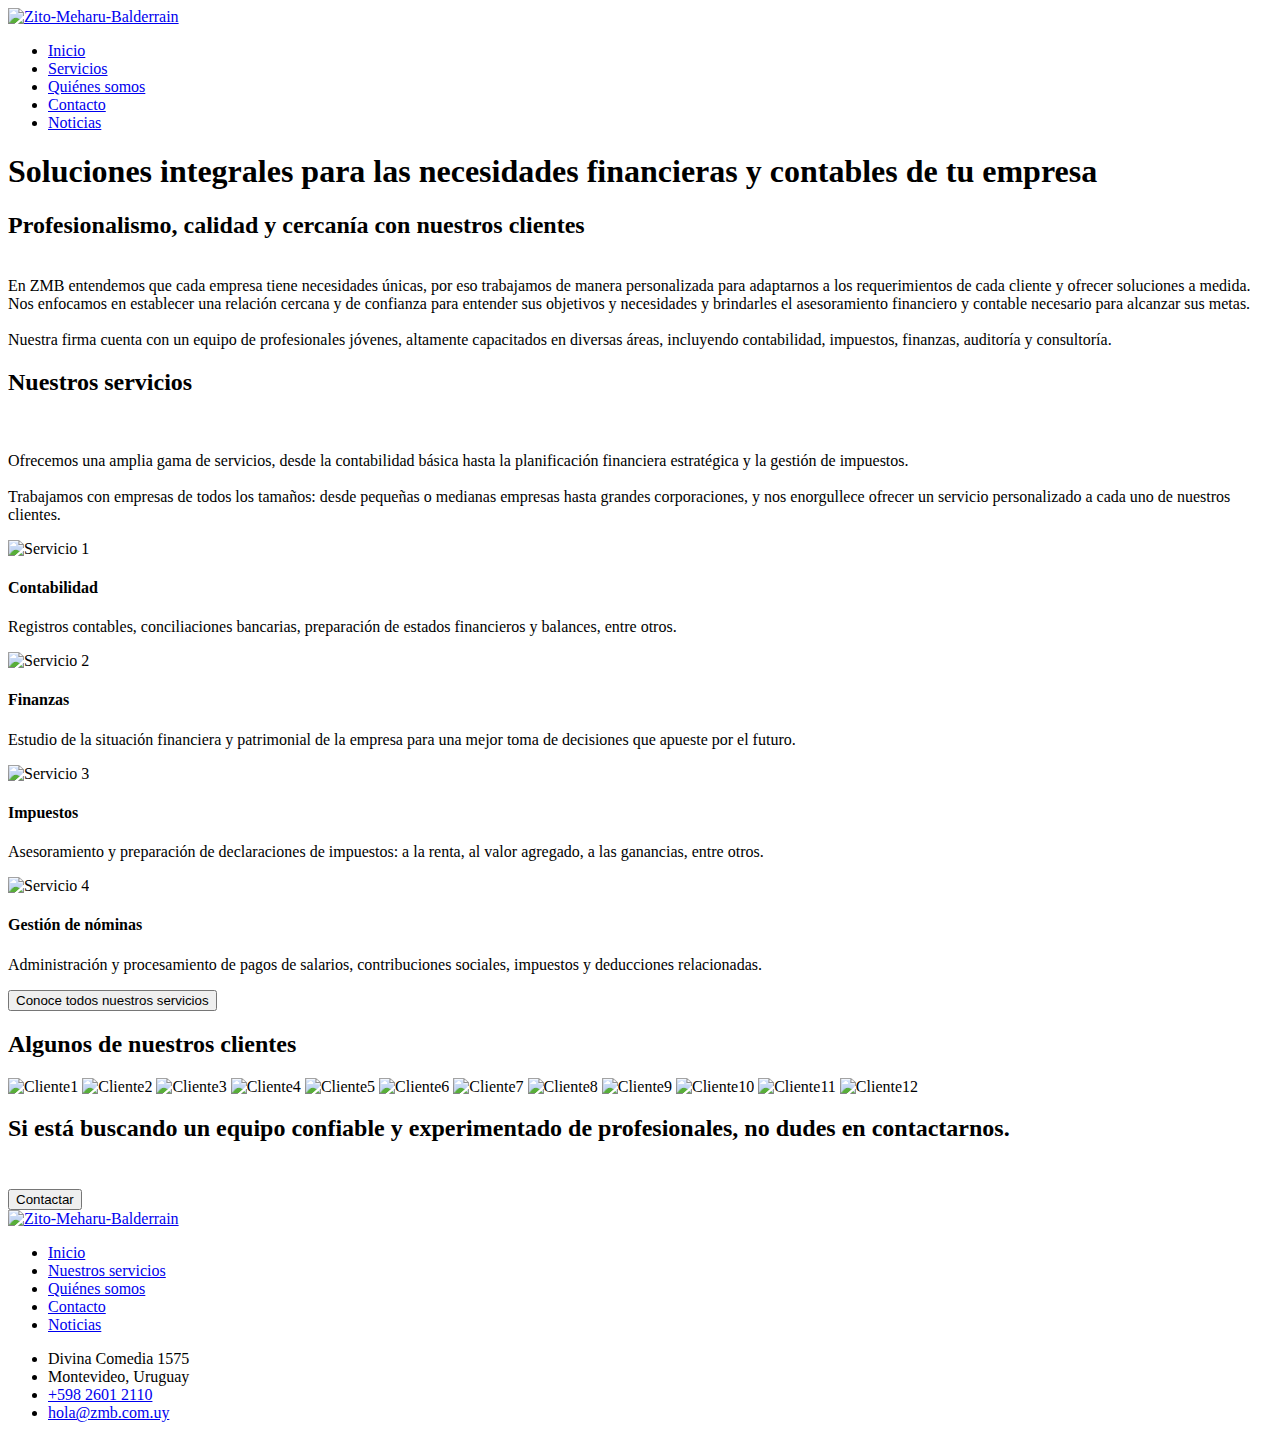
==== index.html @ c31c3aec "Primer commit" ====
<!DOCTYPE html>
<html lang="en">

<head>
    <meta charset="UTF-8">
    <meta http-equiv="X-UA-Compatible" content="IE=edge">
    <meta name="viewport" content="width=device-width, initial-scale=1.0">
    <link rel="stylesheet" href="./css/style.css">
    <title>ZMB</title>
</head>

<body>

    <header class="header-flex">
        <div class="logo">
            <a href="./index.html">
                <img src="./recursos/logos/logo negativo.png" alt="Zito-Meharu-Balderrain">
            </a>
        </div>
        <nav>
            <ul>
                <li><a href="./index.html" class="menu-destacado">Inicio</a></li>
                <li><a href="./secciones/servicios.html">Servicios</a></li>
                <li><a href="./secciones/quines-somos.html">Quiénes somos</a></li>
                <li><a href="./secciones/contacto.html">Contacto</a></li>
                <li><a href="./secciones/noticias.html">Noticias</a></li>
            </ul>
        </nav>
    </header>

    <main>
        <!-- BANNER INICIAL -->
        <section class="banner-hero">
            <h1>Soluciones integrales para las necesidades financieras y contables de tu empresa</h1>
        </section>
     
        <!-- TEXTO DESCRIPTIVO -->
        <section class="texo-descripcion">
            <h2>
                Profesionalismo, calidad y cercanía con nuestros clientes
            </h2>
            <p>
                <br>En ZMB entendemos que cada empresa tiene necesidades únicas, por eso trabajamos de manera personalizada para adaptarnos a los requerimientos de cada cliente y ofrecer soluciones a medida. Nos enfocamos en establecer una relación cercana y de confianza para entender sus objetivos y necesidades y brindarles el asesoramiento financiero y contable necesario para alcanzar sus metas.
                <br><br>Nuestra firma cuenta con un equipo de profesionales jóvenes, altamente capacitados en diversas áreas, incluyendo contabilidad, impuestos, finanzas, auditoría y consultoría.

            </p>
        </section>

        <!-- SERVICIOS -->
        <section class="subtitulo-color">
            <h2>Nuestros servicios</h2>
            <p> <br><br>Ofrecemos una amplia gama de servicios, desde la contabilidad básica hasta la planificación financiera estratégica y la gestión de impuestos. 
                <br><br>Trabajamos con empresas de todos los tamaños: desde pequeñas o medianas empresas hasta grandes corporaciones, y nos enorgullece ofrecer un servicio personalizado a cada uno de nuestros clientes.
                </p>
        </section>
        <section class="servicios-grid">
            <article class="servicio">
                <img src="./recursos/imagenes/Servicios9.png" alt="Servicio 1">
                <div>
                    <h4>Contabilidad</h4>
                    <p>Registros contables, conciliaciones bancarias, preparación de estados financieros y balances, entre otros.</p>
                </div>
            </article>
            <article class="servicio">
                <img src="./recursos/imagenes/Servicios3.png" alt="Servicio 2">
                <div>
                    <h4>Finanzas</h4>
                    <p>Estudio de la situación financiera y patrimonial de la empresa para una mejor toma de decisiones que apueste por el futuro.</p>
                </div>
            </article>
            <article class="servicio">
                <img src="./recursos/imagenes/Servicios7.png" alt="Servicio 3">
                <div>
                    <h4>Impuestos</h4>
                    <p>Asesoramiento y preparación de declaraciones de impuestos: a la renta, al valor agregado, a las ganancias, entre otros.</p>
                </div>
            </article>
            <article class="servicio">
                <img src="./recursos/imagenes/Servicios12.png" alt="Servicio 4">
                <div>
                    <h4>Gestión de nóminas</h4>
                    <p>Administración y procesamiento de pagos de salarios, contribuciones sociales, impuestos y deducciones relacionadas.</p>
                </div>
            </article>
        </section>
        <section>
            <div class="button">
                <a href="./secciones/servicios.html">
                    <button class="button-text" >Conoce todos nuestros servicios</button>
                </a>
            </div>
        </section>

        <!-- CLIENTES -->
        <section class="subtitulo">
            <h2>Algunos de nuestros clientes</h2>
        </section>
        <section class="clientes-grid">
            <img src="./recursos/logos clientes/logo-cliente-1.png" alt="Cliente1">
            <img src="./recursos/logos clientes/logo-cliente-2.png" alt="Cliente2">
            <img src="./recursos/logos clientes/logo-cliente-3.png" alt="Cliente3">
            <img src="./recursos/logos clientes/logo-cliente-4.png" alt="Cliente4">
            <img src="./recursos/logos clientes/logo-cliente-5.png" alt="Cliente5">
            <img src="./recursos/logos clientes/logo-cliente-6.png" alt="Cliente6">
            <img src="./recursos/logos clientes/logo-cliente-7.png" alt="Cliente7">
            <img src="./recursos/logos clientes/logo-cliente-8.png" alt="Cliente8">
            <img src="./recursos/logos clientes/logo-cliente-9.png" alt="Cliente9">
            <img src="./recursos/logos clientes/logo-cliente-10.png" alt="Cliente10">
            <img src="./recursos/logos clientes/logo-cliente-11.png" alt="Cliente11">
            <img src="./recursos/logos clientes/logo-cliente-12.png" alt="Cliente12">
        </section>

    <!-- CTA -->
    <section class="subtitulo-color">
        <h2>
            Si está buscando un equipo confiable y experimentado de profesionales, no dudes en contactarnos. <br><br>
        </h2>
        <div>
            <a href="./secciones/contacto.html">
                <button class="button-text" >Contactar</button>
            </a>
        </div>


    </main>


    <footer class="footer">
        <div class="logo-footer">
            <a href="./index.html">
                <img src="./recursos/logos/logo negativo.png" alt="Zito-Meharu-Balderrain">
            </a>
        </div>
        <nav>
            <ul class="footer-text">
                <li>
                    <a href="./index.html">Inicio</a>
                </li>
                <li>
                    <a href="./secciones/servicios.html">Nuestros servicios</a>
                </li>
                <li>
                    <a href="./secciones/quines-somos.html">Quiénes somos</a>
                </li>
                <li>
                    <a href="./secciones/contacto.html">Contacto</a>
                </li>
                <li>
                    <a href="./secciones/noticias.html">Noticias</a>
                </li>
            </ul>
        </nav>
        <nav>
            <ul class="footer-text">
                <li>
                    Divina Comedia 1575
                </li>
                <li>
                    Montevideo, Uruguay
                </li>
                <li>
                    <a href="tel: +598 2601 2110">+598 2601 2110</a>
                </li>
                <li>
                    <a href="mailto: hola@zmb.com.uy">hola@zmb.com.uy</a>
                </li>
            </ul>
        </nav>
    </footer>

</body>

</html>
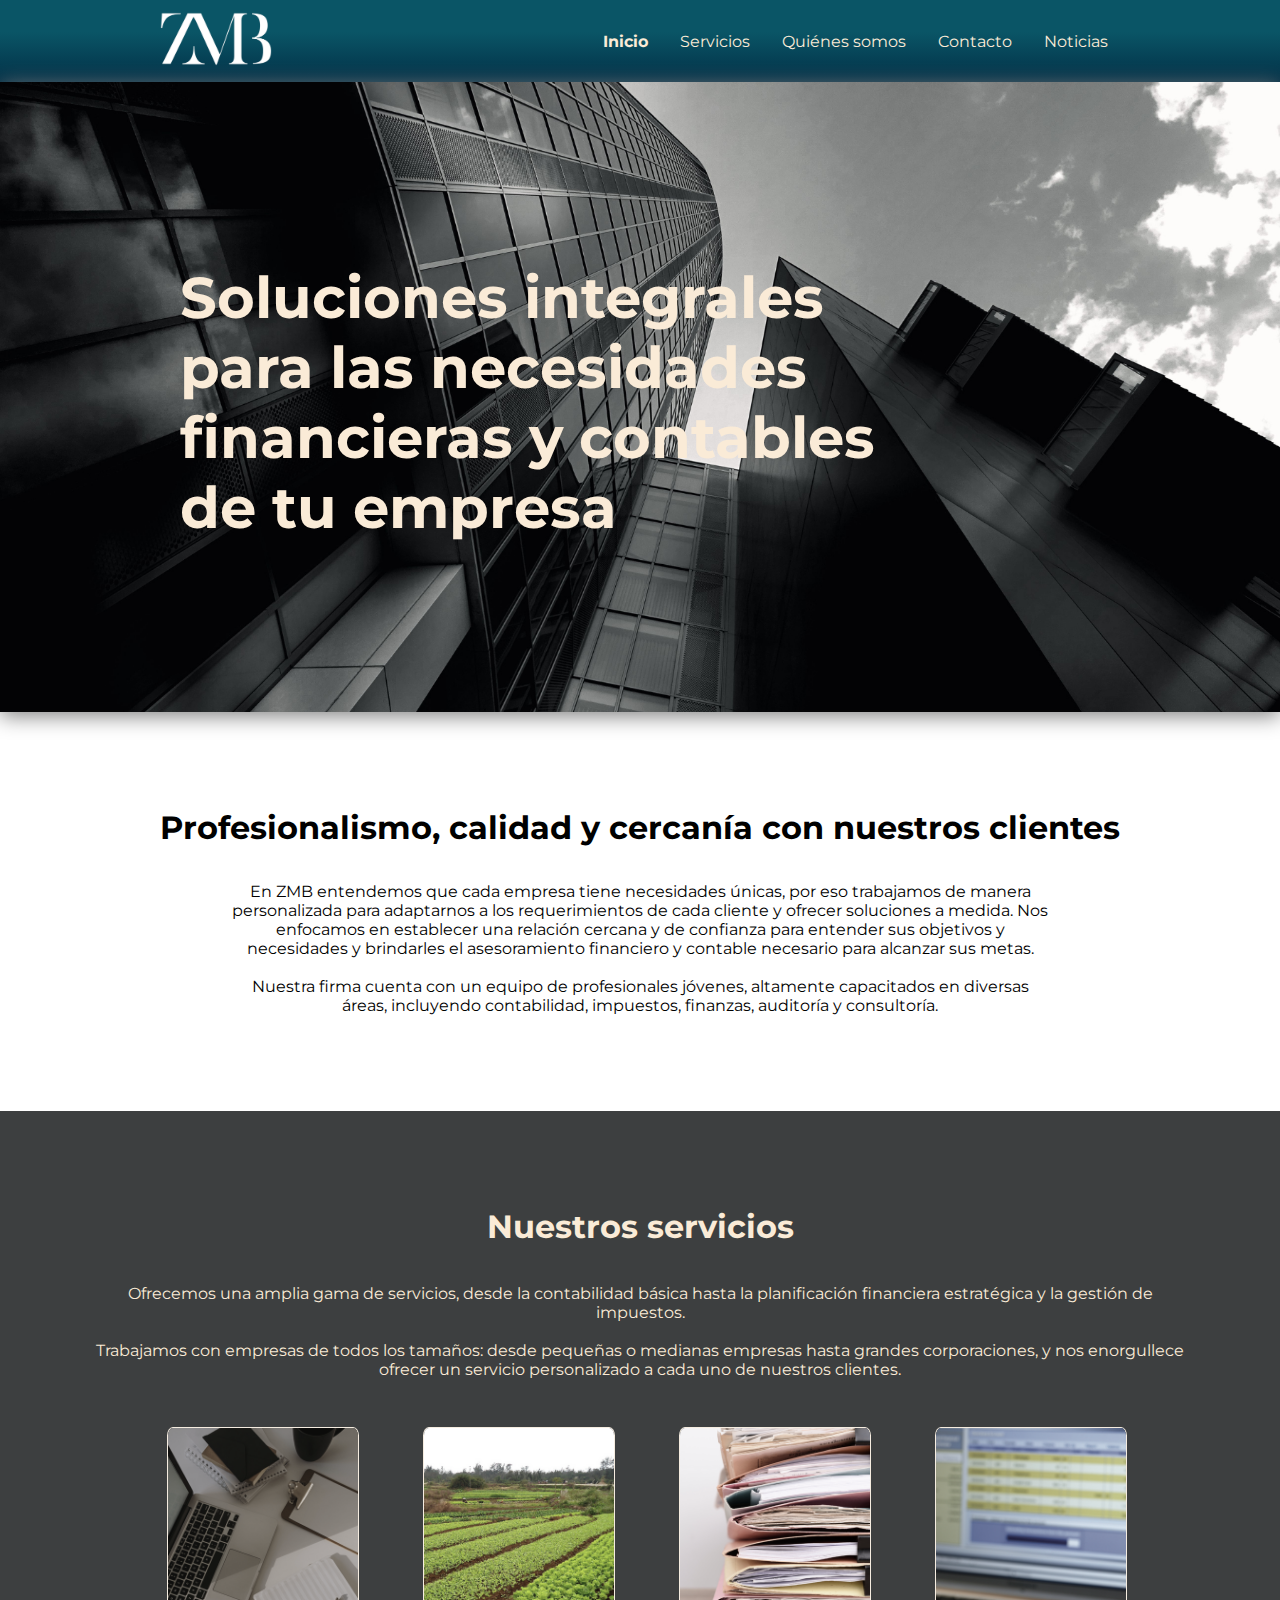
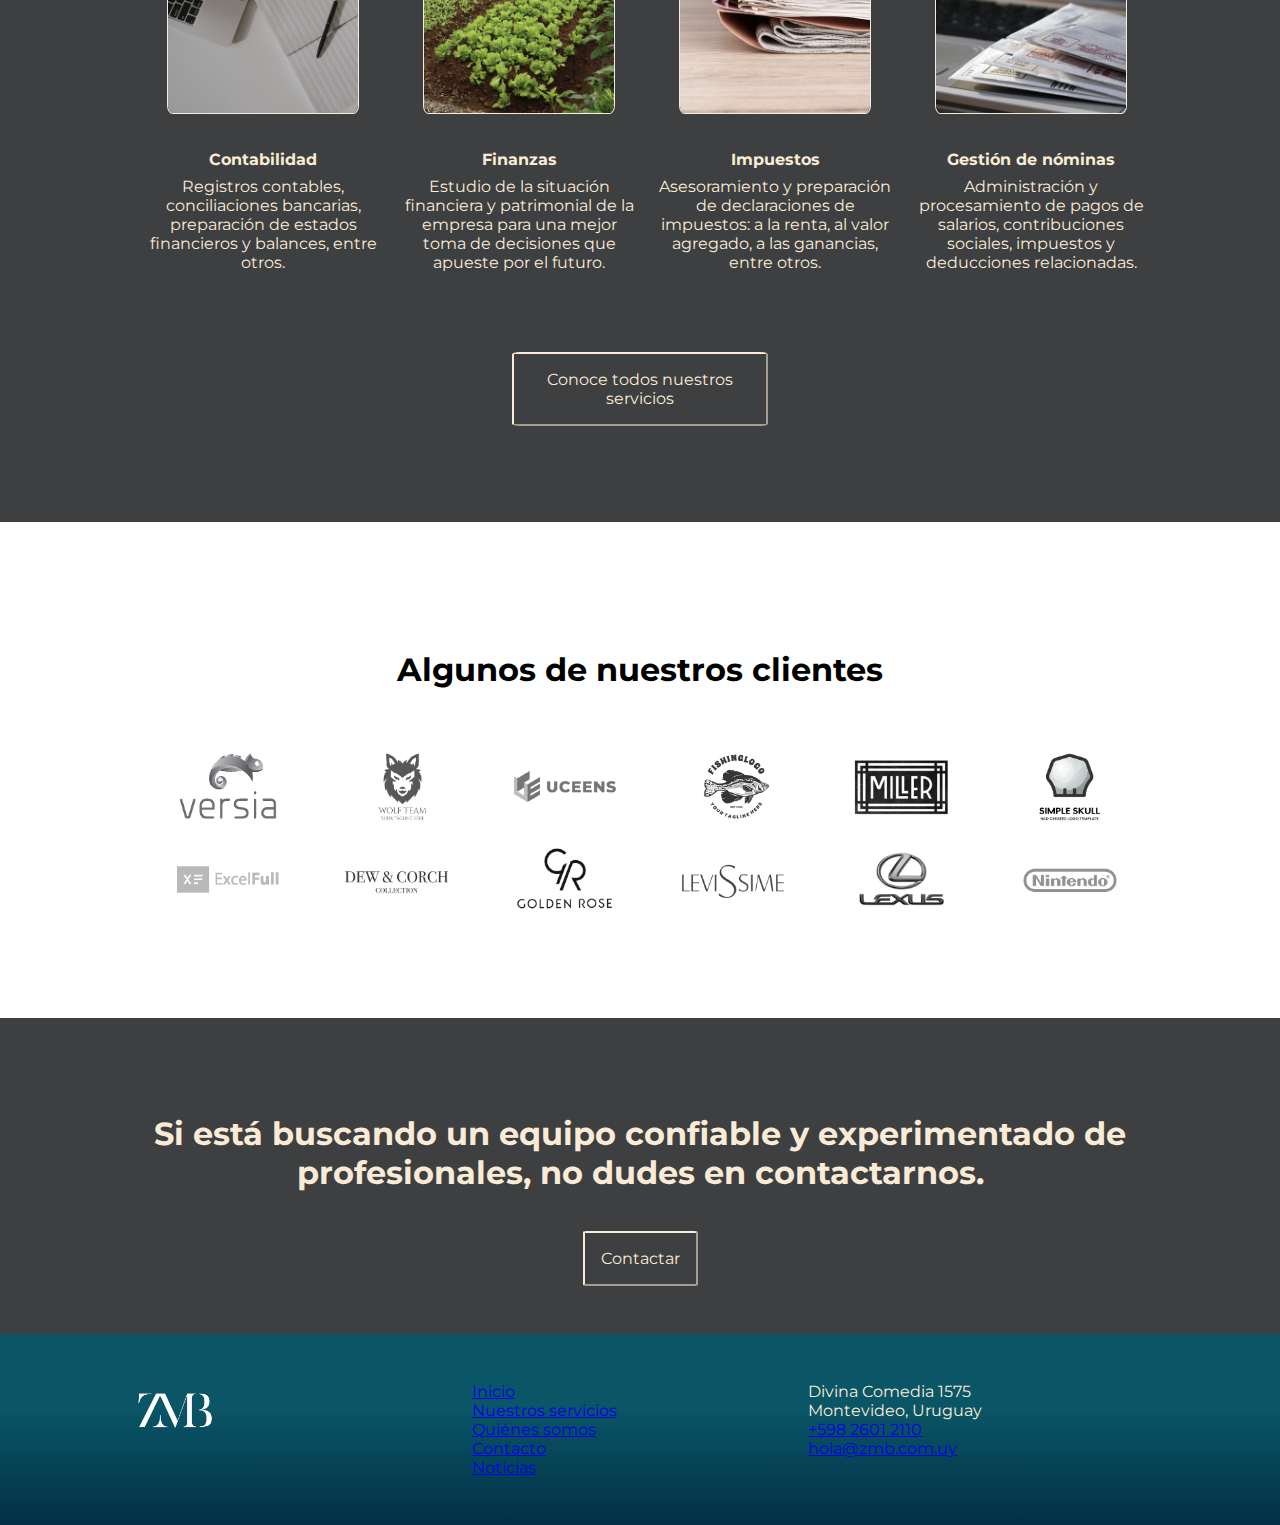
==== commit a9279f1b: "Agregué bootstrap" ====
--- a/index.html
+++ b/index.html
@@ -1,15 +1,15 @@
-<!DOCTYPE html>
+<!doctype html>
 <html lang="en">
+  <head>
+    <meta charset="utf-8">
+    <meta http-equiv="X-UA-Compatible" content="IE=edge">
+    <meta name="viewport" content="width=device-width, initial-scale=1">
+    <title>ZMB</title>
+    <link href="https://cdn.jsdelivr.net/npm/bootstrap@5.3.0-alpha1/dist/css/bootstrap.min.css" rel="stylesheet" integrity="sha384-GLhlTQ8iRABdZLl6O3oVMWSktQOp6b7In1Zl3/Jr59b6EGGoI1aFkw7cmDA6j6gD" crossorigin="anonymous">
+    <link rel="stylesheet" href="./css/style.css">
+  </head>
 
-<head>
-    <meta charset="UTF-8">
-    <meta http-equiv="X-UA-Compatible" content="IE=edge">
-    <meta name="viewport" content="width=device-width, initial-scale=1.0">
-    <link rel="stylesheet" href="./css/style.css">
-    <title>ZMB</title>
-</head>
-
-<body>
+  <body>
 
     <header class="header-flex">
         <div class="logo">
@@ -31,7 +31,7 @@
     <main>
         <!-- BANNER INICIAL -->
         <section class="banner-hero">
-            <h1>Soluciones integrales para las necesidades financieras y contables de tu empresa</h1>
+            <h1 >Soluciones integrales para las necesidades financieras y contables de tu empresa</h1>
         </section>
      
         <!-- TEXTO DESCRIPTIVO -->
@@ -83,6 +83,7 @@
                 </div>
             </article>
         </section>
+
         <section>
             <div class="button">
                 <a href="./secciones/servicios.html">
@@ -168,6 +169,6 @@
         </nav>
     </footer>
 
-</body>
-
+    <script src="https://cdn.jsdelivr.net/npm/bootstrap@5.3.0-alpha1/dist/js/bootstrap.bundle.min.js" integrity="sha384-w76AqPfDkMBDXo30jS1Sgez6pr3x5MlQ1ZAGC+nuZB+EYdgRZgiwxhTBTkF7CXvN" crossorigin="anonymous"></script>
+  </body>
 </html>--- a/css/style.css
+++ b/css/style.css
@@ -0,0 +1,429 @@
+@charset "UTF-8";
+@import url("https://fonts.googleapis.com/css2?family=Montserrat:wght@300;400;600&display=swap");
+/*font-family: 'Montserrat', sans-serif;*/
+* {
+  margin: 0;
+  padding: 0;
+  font-family: 'Montserrat', sans-serif;
+  box-sizing: border-box; }
+
+/* BANNER INICIAL*/
+.banner-hero {
+  background-image: url("../recursos/img-banners/ZMB_banner-home.png");
+  height: 30vh;
+  background-size: cover;
+  box-shadow: 0px 4px 20px gray; }
+
+.banner-hero-extend, .banner-hero, .banner-hero-servicios, .banner-hero-quienesomos, .banner-hero-contacto, .banner-hero-noticia {
+  text-align: left;
+  color: antiquewhite;
+  padding: 2rem;
+  padding-right: 20vw;
+  position: relative;
+  top: 50%; }
+
+.banner-hero-servicios {
+  background-image: url("../recursos/img-banners/ZMB_banner-servicios.png");
+  height: 30vh;
+  background-size: cover;
+  box-shadow: 0px 4px 20px gray; }
+
+.banner-hero-quienesomos {
+  background-image: url("../recursos/img-banners/ZMB_banner-quienes-somos.png");
+  height: 30vh;
+  background-size: cover;
+  box-shadow: 0px 4px 20px gray; }
+
+.banner-hero-contacto {
+  background-image: url("../recursos/img-banners/ZMB_banner-contacto.png");
+  height: 30vh;
+  background-size: cover;
+  box-shadow: 0px 4px 20px gray; }
+
+.banner-hero-noticia {
+  background-image: url("../recursos/img-banners/ZMB_banner-noticias.png");
+  height: 30vh;
+  background-size: cover;
+  box-shadow: 0px 4px 20px gray; }
+
+@media (min-width: 768px) {
+  .banner-hero-768px, .banner-hero, .banner-hero-servicios, .banner-hero-quienesomos, .banner-hero-contacto, .banner-hero-noticia {
+    height: 70vh;
+    padding: 20vh;
+    padding-right: 30%;
+    font-size: 180%; } }
+
+/* FOOTER */
+.footer {
+  display: grid;
+  grid-template-columns: repeat(3, 1fr);
+  background: linear-gradient(0deg, #023047 0%, #0a5566 61%);
+  padding: 3rem; }
+
+.footer-text {
+  color: antiquewhite;
+  font-size: 11px;
+  text-decoration: none;
+  list-style: none; }
+
+.logo-footer img {
+  width: 50px;
+  margin-bottom: 0.5rem;
+  margin-top: 0.5rem; }
+
+@media (min-width: 768px) {
+  .footer {
+    padding-left: 15vh;
+    padding-right: 15vh; }
+  .footer-text {
+    font-size: 16px; }
+  .logo-footer img {
+    width: 80px; } }
+
+/* MENÚ */
+.header-flex {
+  background: linear-gradient(0deg, #023047 0%, #0a5566 61%);
+  box-shadow: 0px 4px 20px gray;
+  display: flex;
+  flex-direction: column;
+  align-items: center; }
+
+.logo img {
+  width: 120px;
+  margin-bottom: 0.5rem;
+  margin-top: 0.5rem; }
+
+.header-flex ul {
+  display: flex;
+  list-style: none; }
+
+.header-flex li {
+  margin: 0.5rem;
+  font-size: 13px;
+  margin-bottom: 1rem; }
+
+.header-flex a {
+  color: antiquewhite;
+  text-decoration: none; }
+
+.menu-destacado {
+  font-weight: bold; }
+
+@media (min-width: 768px) {
+  .header-flex {
+    flex-direction: row;
+    justify-content: space-around; }
+  .header-flex li {
+    margin: 1rem;
+    font-size: 16px; } }
+
+/* DESCRIPCIÓN */
+.texo-descripcion {
+  text-align: center;
+  padding: 2rem;
+  padding-top: 3rem;
+  padding-bottom: 2rem; }
+
+.texo-descripcion p {
+  margin-top: 1rem;
+  font-size: 13px; }
+
+/* SERVICIOS */
+.servicio {
+  width: 50vw;
+  text-align: center; }
+
+.servicio img {
+  width: 40vw;
+  margin-bottom: 0.5rem;
+  filter: grayscale(40%);
+  border-radius: 3%;
+  border-color: antiquewhite;
+  border-width: 1px;
+  border-style: solid; }
+
+.servicio p {
+  font-size: 13px;
+  margin-bottom: 2rem;
+  margin: 0.5rem; }
+
+.subtitulo-color {
+  background-color: #3d3f40;
+  color: antiquewhite;
+  text-align: center;
+  padding: 3rem; }
+
+/* GRILLA DE SERVICIOS - HOME */
+.servicios-grid {
+  display: grid;
+  grid-template-columns: repeat(2, 1fr);
+  background-color: #3d3f40;
+  color: antiquewhite;
+  padding-bottom: 1rem;
+  vertical-align: center; }
+
+.button {
+  background-color: #3d3f40;
+  padding-bottom: 6rem;
+  padding-top: 2rem; }
+
+.button-text {
+  font-size: 1rem;
+  text-decoration: none;
+  padding: 1rem;
+  color: antiquewhite;
+  border-color: antiquewhite;
+  margin-left: 20%;
+  margin-right: 20%;
+  background-color: transparent;
+  border-radius: 3%; }
+
+.button-servicio {
+  margin: 0.5rem;
+  margin-bottom: 3rem;
+  text-transform: uppercase;
+  padding: 0.5rem; }
+
+/* CLIENTES */
+.subtitulo {
+  text-align: center;
+  padding-top: 5rem;
+  padding-bottom: 2rem;
+  padding-left: 3rem;
+  padding-right: 3rem; }
+
+.clientes-grid {
+  display: grid;
+  grid-template-columns: repeat(3, 1fr);
+  padding-bottom: 4rem;
+  padding: 1rem;
+  vertical-align: center;
+  margin-bottom: 4rem; }
+
+.clientes-grid img {
+  width: 15vw;
+  margin-bottom: 0.5rem;
+  align-content: center;
+  margin-left: 25%;
+  margin-right: 25%; }
+
+@media (min-width: 768px) {
+  h2 {
+    font-size: xx-large; }
+  .texo-descripcion {
+    padding-top: 8rem;
+    padding-bottom: 6rem;
+    padding: 6rem; }
+  .texo-descripcion p {
+    margin-top: 1rem;
+    padding-left: 15vh;
+    padding-right: 15vh;
+    font-size: 16px; }
+  .servicio {
+    width: 20vw; }
+  .servicio img {
+    width: 15vw;
+    margin-bottom: 2rem; }
+  .servicio p {
+    font-size: 16px;
+    margin-bottom: 1rem; }
+  .servicios-grid {
+    grid-template-columns: repeat(4, 1fr);
+    padding-bottom: 2rem;
+    padding-left: 15vh;
+    padding-right: 15vh; }
+  .button-text {
+    margin-left: 40%;
+    margin-right: 40%; }
+  .subtitulo {
+    padding-top: 8rem;
+    padding-bottom: 3rem; }
+  .subtitulo-color {
+    padding-top: 6rem;
+    padding-left: 6rem;
+    padding-right: 6rem; }
+  .clientes-grid {
+    padding-left: 15vh;
+    padding-right: 15vh;
+    display: grid;
+    grid-template-columns: repeat(6, 1fr); }
+  .clientes-grid img {
+    width: 8vw;
+    margin-bottom: 1.5rem; } }
+
+/* CONTACTO */
+.contacto-flex {
+  display: flex;
+  flex-direction: column;
+  justify-content: space-around;
+  padding-left: 3vh;
+  padding-right: 3vh;
+  margin-top: 2rem;
+  margin-bottom: 2rem; }
+
+.contacto {
+  list-style: none;
+  text-decoration: none;
+  font-weight: normal;
+  font-size: medium; }
+
+/* MAPA */
+.contacto-mapa {
+  width: 98%;
+  align-items: center; }
+
+/* FORMULARIO */
+.formulario {
+  padding-left: 5vh;
+  padding-right: 5vh;
+  vertical-align: center;
+  padding-bottom: 3rem;
+  padding-top: 3rem;
+  background-color: #3d3f40;
+  color: antiquewhite;
+  text-decoration: none; }
+
+.formulario input {
+  font-size: medium;
+  width: 80%;
+  padding: 3px 10px;
+  border: 1px solid #f6f6f6;
+  border-radius: 3px;
+  background-color: #f6f6f6;
+  margin: 5px 0;
+  display: inline-block; }
+
+#botonform {
+  width: 30%; }
+
+.formulario h2 {
+  text-align: left; }
+
+.legal {
+  font-size: 12px; }
+
+@media (min-width: 768px) {
+  .contacto-flex {
+    display: flex;
+    flex-direction: row;
+    justify-content: space-around;
+    padding-left: 20vh;
+    padding-right: 20vh;
+    margin-bottom: 4rem; }
+  .formulario {
+    padding-left: 40vh;
+    padding-right: 20vh;
+    vertical-align: center;
+    padding-bottom: 4rem;
+    padding-top: 4rem; }
+  .contacto-mapa {
+    width: 130%; }
+  .formulario input {
+    font-size: medium;
+    width: 50%;
+    padding: 3px 10px;
+    border: 1px solid #f6f6f6;
+    border-radius: 3px;
+    background-color: #f6f6f6;
+    margin: 8px 0;
+    display: inline-block; } }
+
+/* EQUIPO */
+.equipo-flex {
+  display: flex;
+  flex-direction: row;
+  margin: 1rem; }
+
+.equipo img {
+  width: 200px;
+  margin: 1rem; }
+
+.equipo-flex ul {
+  display: flex;
+  flex-direction: column;
+  list-style: none;
+  margin-top: 1rem; }
+
+.equipo-flex li {
+  margin: 0.5rem; }
+
+.img-logo-linkedin {
+  width: 50px; }
+
+/* GRILLA DE EQUIPO */
+.equipo-grid {
+  display: grid;
+  grid-template-columns: repeat(2, 1fr);
+  padding-bottom: 1rem;
+  vertical-align: center; }
+
+@media (max-width: 850px) {
+  .equipo-flex {
+    display: flex;
+    flex-direction: column;
+    align-items: center;
+    text-align: center;
+    padding-left: 3vh;
+    padding-right: 3vh; } }
+
+@media (min-width: 851px) {
+  .equipo-flex {
+    padding-left: 20vh;
+    padding-right: 20vh; } }
+
+.noticia-flex {
+  display: flex;
+  flex-direction: column;
+  margin: 1rem;
+  padding-left: 5vh;
+  padding-right: 5vh;
+  align-items: center; }
+  .noticia-flex li {
+    list-style: none; }
+  .noticia-flex h3 {
+    margin-bottom: 1rem; }
+  .noticia-flex img {
+    width: 200px;
+    margin: 0.5rem; }
+
+.noticias-sub {
+  padding: 2rem;
+  text-align: center; }
+
+.noticia {
+  padding-left: 4rem;
+  padding-right: 4rem; }
+
+@media (min-width: 768px) {
+  .banner-hero-noticia {
+    height: 70vh;
+    padding: 20vh;
+    padding-right: 40%;
+    font-size: 180%; }
+  .noticias-sub {
+    margin-top: 3rem;
+    margin-bottom: 2rem;
+    margin-left: 5rem;
+    margin-right: 5rem; }
+  .noticia-flex {
+    display: flex;
+    flex-direction: row;
+    margin: 2rem;
+    padding-left: 5vh;
+    padding-right: 20vh; } }
+
+/* TRANSFORMACIONES */
+.logo img:hover {
+  transform: scale(1.1, 1.1); }
+
+.header-flex a:hover {
+  font-weight: bold; }
+
+.button-text:hover {
+  transform: scale(1.1, 1.1); }
+
+.button-servicio:hover {
+  transform: scale(1.1, 1.1); }
+
+.img-logo-linkedin:hover {
+  transform: scale(1.3, 1.3); }
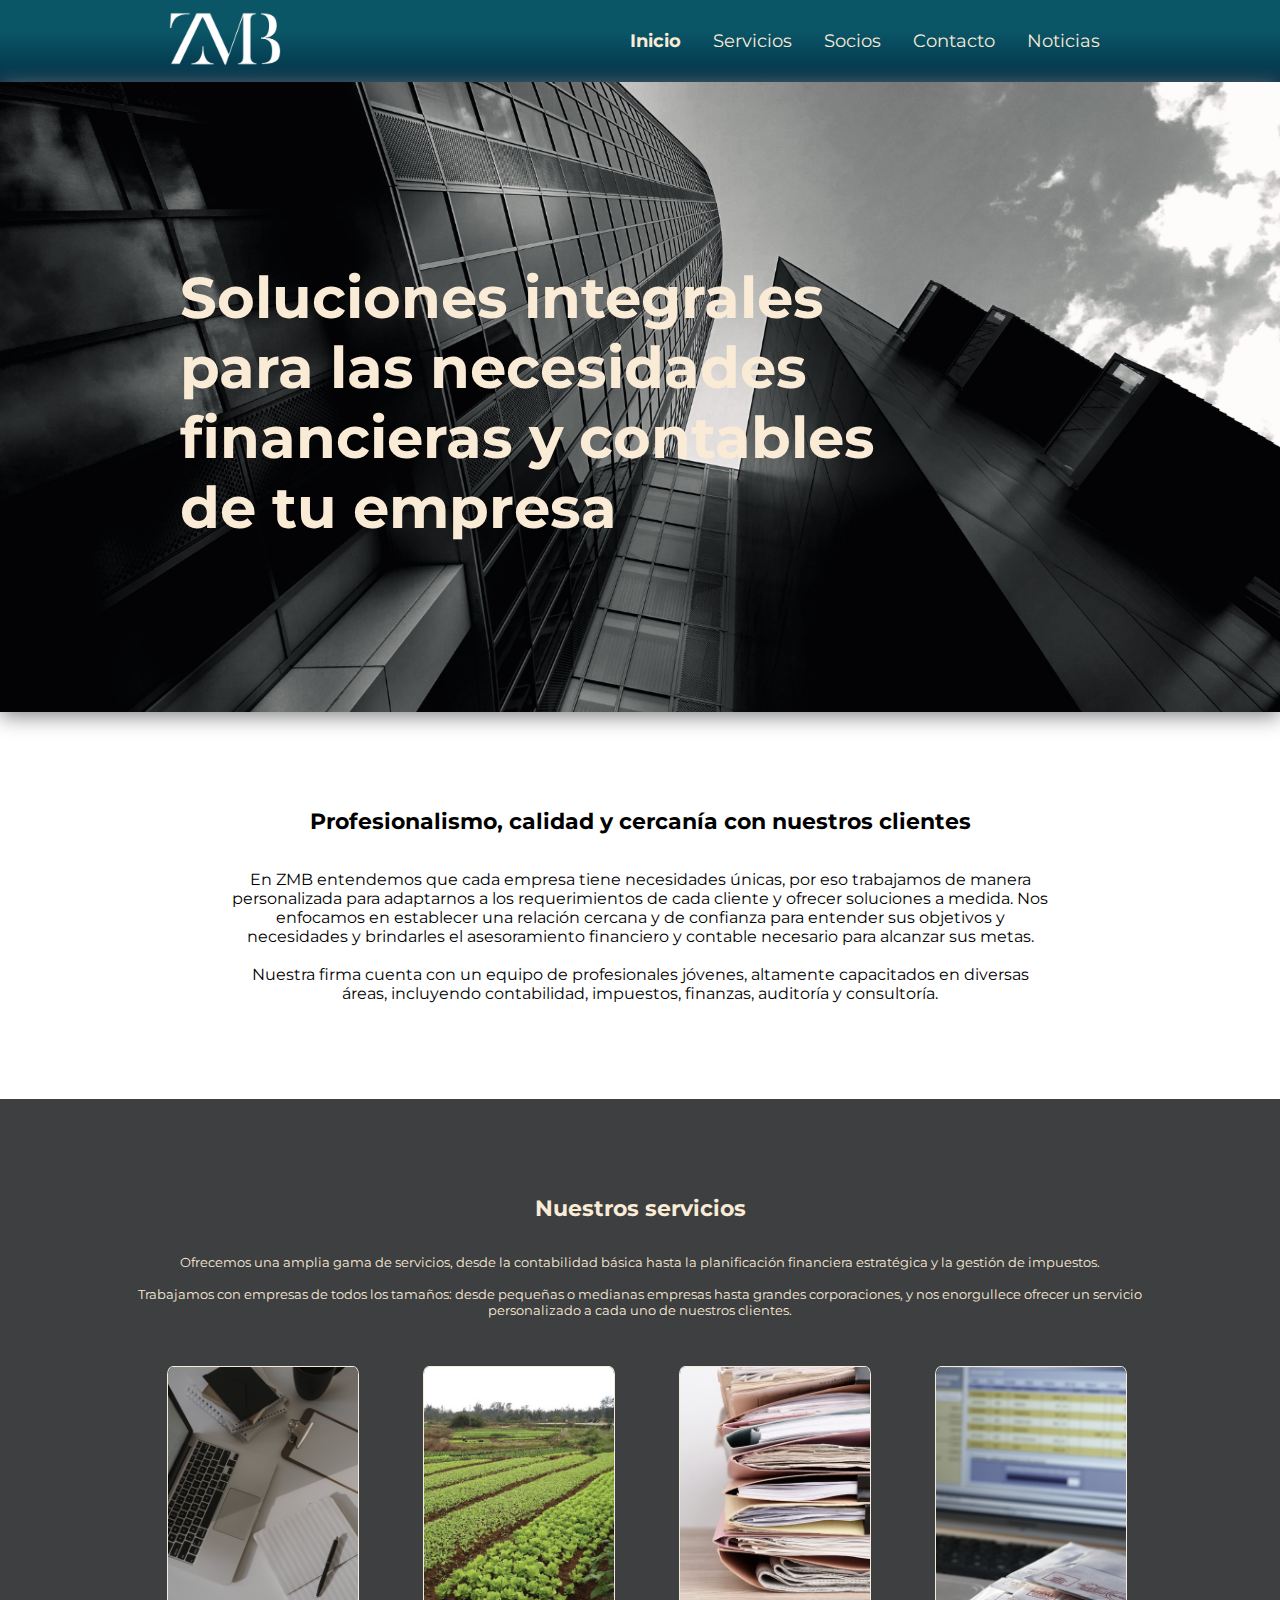
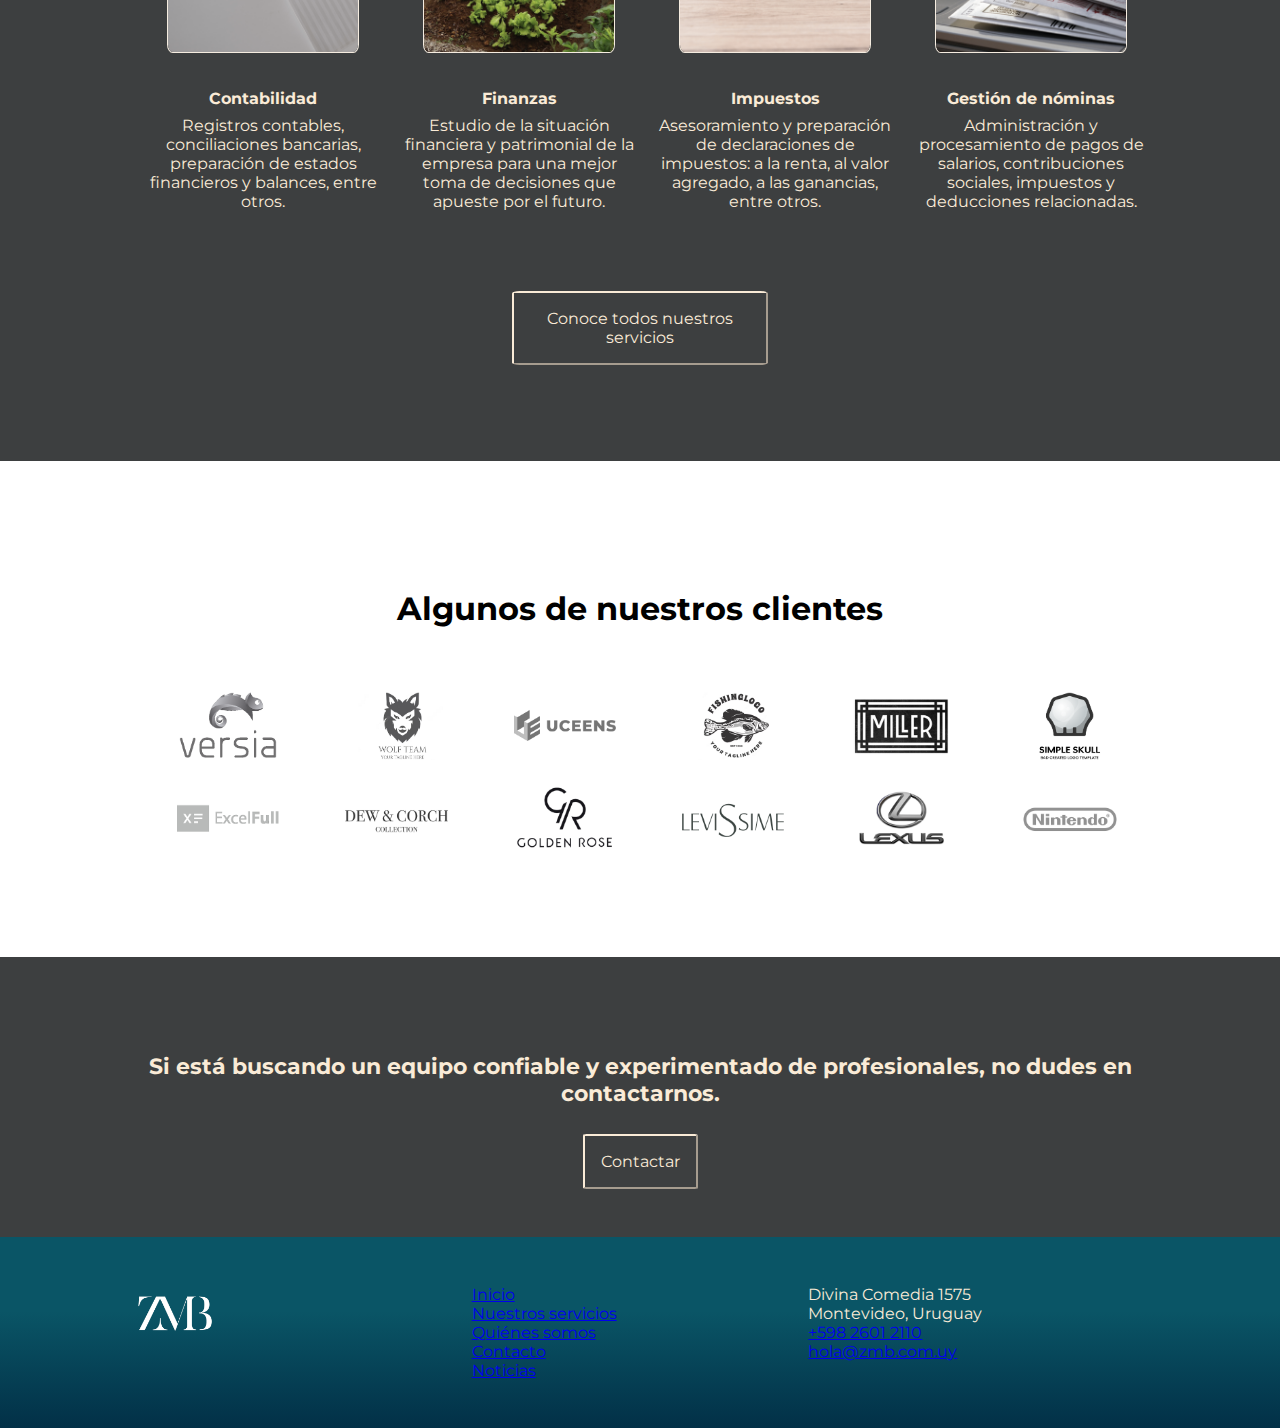
==== commit 6a286744: "Últimos ajustes realizados" ====
--- a/index.html
+++ b/index.html
@@ -21,7 +21,7 @@
             <ul>
                 <li><a href="./index.html" class="menu-destacado">Inicio</a></li>
                 <li><a href="./secciones/servicios.html">Servicios</a></li>
-                <li><a href="./secciones/quines-somos.html">Quiénes somos</a></li>
+                <li><a href="./secciones/quines-somos.html">Socios</a></li>
                 <li><a href="./secciones/contacto.html">Contacto</a></li>
                 <li><a href="./secciones/noticias.html">Noticias</a></li>
             </ul>
--- a/css/style.css
+++ b/css/style.css
@@ -10,7 +10,7 @@
 /* BANNER INICIAL*/
 .banner-hero {
   background-image: url("../recursos/img-banners/ZMB_banner-home.png");
-  height: 30vh;
+  height: 40vh;
   background-size: cover;
   box-shadow: 0px 4px 20px gray; }
 
@@ -18,31 +18,31 @@
   text-align: left;
   color: antiquewhite;
   padding: 2rem;
-  padding-right: 20vw;
+  padding-right: 15vw;
   position: relative;
   top: 50%; }
 
 .banner-hero-servicios {
   background-image: url("../recursos/img-banners/ZMB_banner-servicios.png");
-  height: 30vh;
+  height: 40vh;
   background-size: cover;
   box-shadow: 0px 4px 20px gray; }
 
 .banner-hero-quienesomos {
   background-image: url("../recursos/img-banners/ZMB_banner-quienes-somos.png");
-  height: 30vh;
+  height: 40vh;
   background-size: cover;
   box-shadow: 0px 4px 20px gray; }
 
 .banner-hero-contacto {
   background-image: url("../recursos/img-banners/ZMB_banner-contacto.png");
-  height: 30vh;
+  height: 40vh;
   background-size: cover;
   box-shadow: 0px 4px 20px gray; }
 
 .banner-hero-noticia {
   background-image: url("../recursos/img-banners/ZMB_banner-noticias.png");
-  height: 30vh;
+  height: 40vh;
   background-size: cover;
   box-shadow: 0px 4px 20px gray; }
 
@@ -95,12 +95,13 @@
 
 .header-flex ul {
   display: flex;
-  list-style: none; }
+  list-style: none;
+  align-items: center;
+  padding-left: 0rem; }
 
 .header-flex li {
   margin: 0.5rem;
-  font-size: 13px;
-  margin-bottom: 1rem; }
+  font-size: 12px; }
 
 .header-flex a {
   color: antiquewhite;
@@ -115,7 +116,9 @@
     justify-content: space-around; }
   .header-flex li {
     margin: 1rem;
-    font-size: 16px; } }
+    font-size: 18px; }
+  .header-flex ul {
+    margin-bottom: 0rem; } }
 
 /* DESCRIPCIÓN */
 .texo-descripcion {
@@ -124,8 +127,11 @@
   padding-top: 3rem;
   padding-bottom: 2rem; }
 
+.texo-descripcion h2 {
+  font-size: 22px; }
+
 .texo-descripcion p {
-  margin-top: 1rem;
+  margin-top: 0.5rem;
   font-size: 13px; }
 
 /* SERVICIOS */
@@ -142,6 +148,9 @@
   border-width: 1px;
   border-style: solid; }
 
+.servicio h2 {
+  font-size: 22px; }
+
 .servicio p {
   font-size: 13px;
   margin-bottom: 2rem;
@@ -152,6 +161,12 @@
   color: antiquewhite;
   text-align: center;
   padding: 3rem; }
+
+.subtitulo-color h2 {
+  font-size: 22px; }
+
+.subtitulo-color p {
+  font-size: 13px; }
 
 /* GRILLA DE SERVICIOS - HOME */
 .servicios-grid {
@@ -160,7 +175,8 @@
   background-color: #3d3f40;
   color: antiquewhite;
   padding-bottom: 1rem;
-  vertical-align: center; }
+  vertical-align: center;
+  border-color: #3d3f40; }
 
 .button {
   background-color: #3d3f40;
@@ -179,10 +195,16 @@
   border-radius: 3%; }
 
 .button-servicio {
-  margin: 0.5rem;
-  margin-bottom: 3rem;
-  text-transform: uppercase;
-  padding: 0.5rem; }
+  font-size: 1rem;
+  text-decoration: none;
+  padding: 0.5rem;
+  color: antiquewhite;
+  border-color: antiquewhite;
+  margin-left: 20%;
+  margin-right: 20%;
+  margin-bottom: 2rem;
+  background-color: transparent;
+  border-radius: 3%; }
 
 /* CLIENTES */
 .subtitulo {
@@ -332,17 +354,18 @@
 .equipo-flex {
   display: flex;
   flex-direction: row;
-  margin: 1rem; }
+  margin: 0.5rem; }
 
 .equipo img {
   width: 200px;
-  margin: 1rem; }
+  margin: 0.5rem;
+  margin-top: 1.5rem; }
 
 .equipo-flex ul {
   display: flex;
   flex-direction: column;
   list-style: none;
-  margin-top: 1rem; }
+  margin-top: 0.5rem; }
 
 .equipo-flex li {
   margin: 0.5rem; }
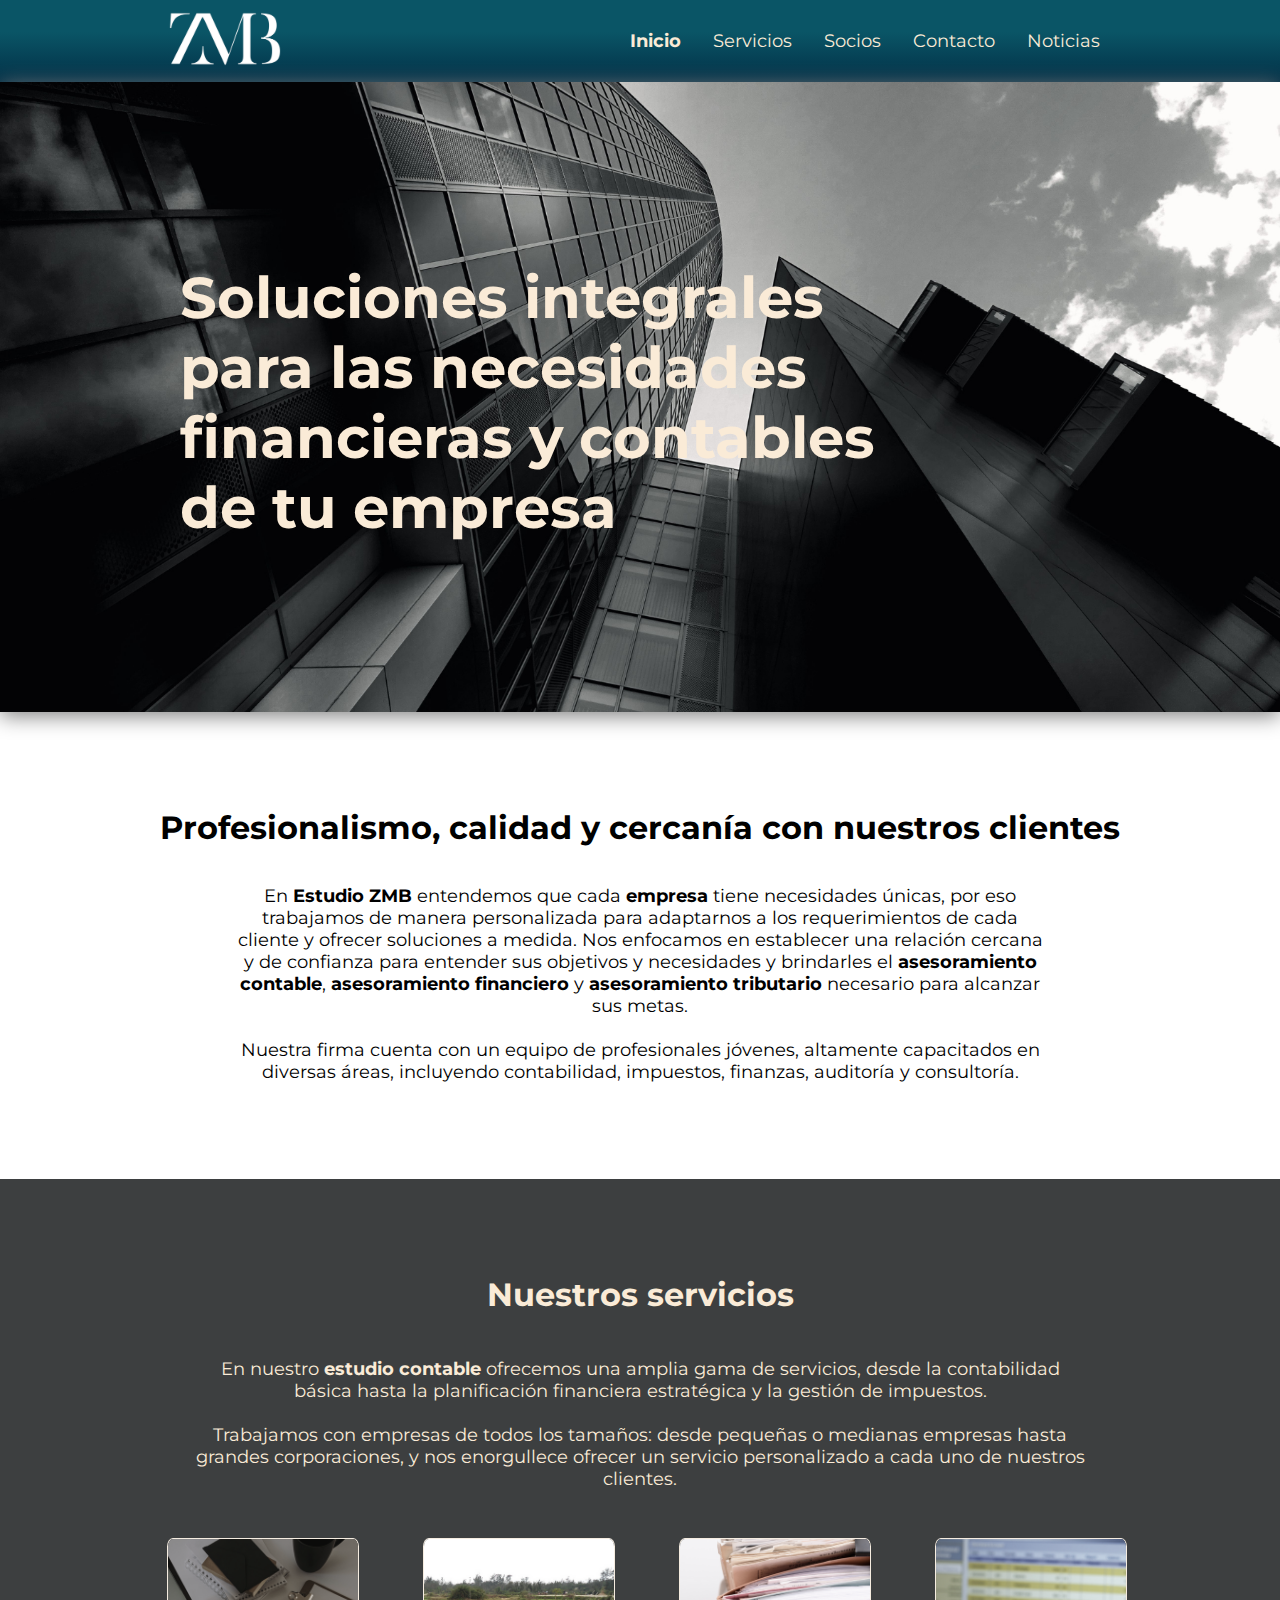
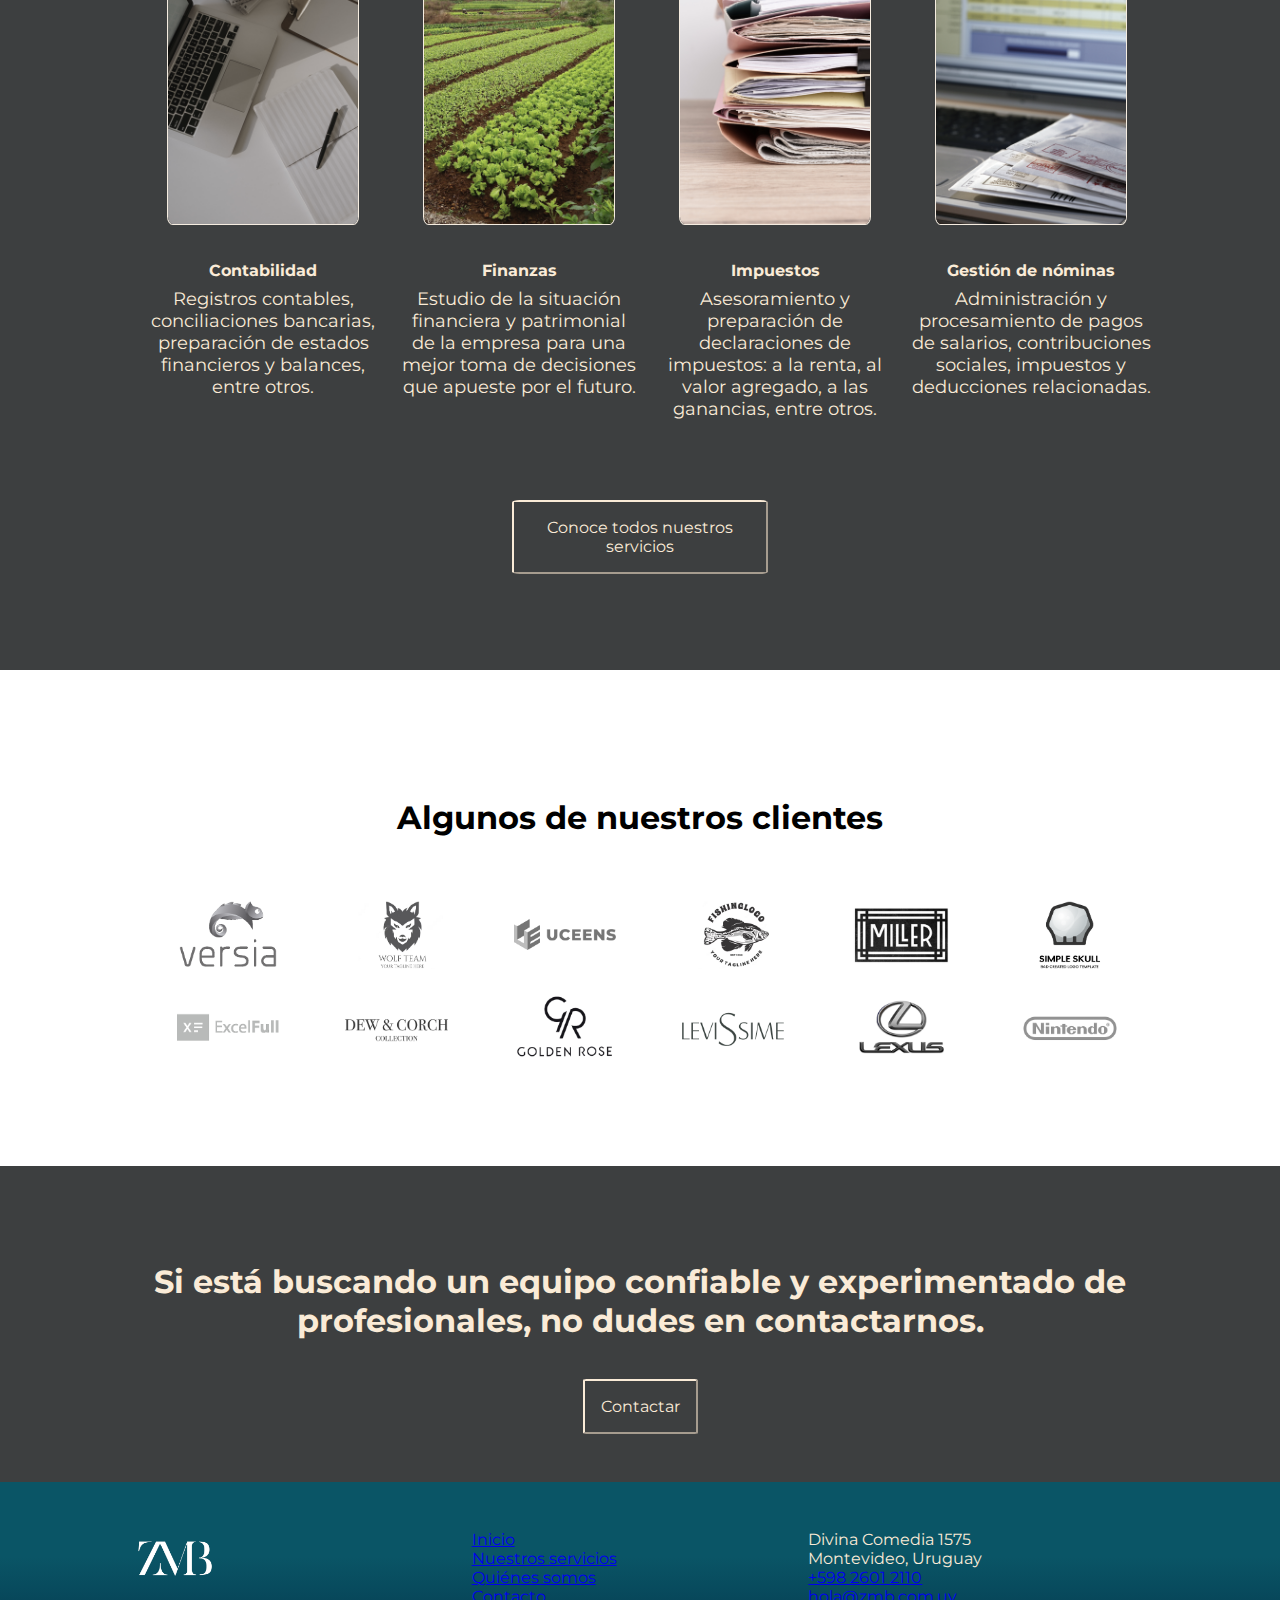
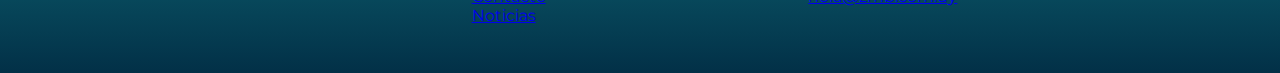
==== commit 7ea1c907: "Agregué archivo SEO y realicé ajustes para optimizar SEO" ====
--- a/index.html
+++ b/index.html
@@ -1,9 +1,11 @@
 <!doctype html>
-<html lang="en">
+<html lang="es">
   <head>
     <meta charset="utf-8">
     <meta http-equiv="X-UA-Compatible" content="IE=edge">
     <meta name="viewport" content="width=device-width, initial-scale=1">
+    <meta name="keywords" content="Estudio ZMB, estudio contable, asesoramiento contable, asesoramiento financiero, asesoramiento tributario, empresa">
+    <meta name="description" content="Estudio contable ZMB. Soluciones integrales para las necesidades financieras, contables y tributarias de tu empresa.">
     <title>ZMB</title>
     <link href="https://cdn.jsdelivr.net/npm/bootstrap@5.3.0-alpha1/dist/css/bootstrap.min.css" rel="stylesheet" integrity="sha384-GLhlTQ8iRABdZLl6O3oVMWSktQOp6b7In1Zl3/Jr59b6EGGoI1aFkw7cmDA6j6gD" crossorigin="anonymous">
     <link rel="stylesheet" href="./css/style.css">
@@ -40,7 +42,7 @@
                 Profesionalismo, calidad y cercanía con nuestros clientes
             </h2>
             <p>
-                <br>En ZMB entendemos que cada empresa tiene necesidades únicas, por eso trabajamos de manera personalizada para adaptarnos a los requerimientos de cada cliente y ofrecer soluciones a medida. Nos enfocamos en establecer una relación cercana y de confianza para entender sus objetivos y necesidades y brindarles el asesoramiento financiero y contable necesario para alcanzar sus metas.
+                <br>En <strong>Estudio ZMB</strong> entendemos que cada <strong>empresa</strong> tiene necesidades únicas, por eso trabajamos de manera personalizada para adaptarnos a los requerimientos de cada cliente y ofrecer soluciones a medida. Nos enfocamos en establecer una relación cercana y de confianza para entender sus objetivos y necesidades y brindarles el <strong>asesoramiento contable</strong>, <strong>asesoramiento financiero</strong> y <strong>asesoramiento tributario</strong> necesario para alcanzar sus metas.
                 <br><br>Nuestra firma cuenta con un equipo de profesionales jóvenes, altamente capacitados en diversas áreas, incluyendo contabilidad, impuestos, finanzas, auditoría y consultoría.
 
             </p>
@@ -49,34 +51,34 @@
         <!-- SERVICIOS -->
         <section class="subtitulo-color">
             <h2>Nuestros servicios</h2>
-            <p> <br><br>Ofrecemos una amplia gama de servicios, desde la contabilidad básica hasta la planificación financiera estratégica y la gestión de impuestos. 
+            <p> <br><br>En nuestro <strong>estudio contable</strong> ofrecemos una amplia gama de servicios, desde la contabilidad básica hasta la planificación financiera estratégica y la gestión de impuestos. 
                 <br><br>Trabajamos con empresas de todos los tamaños: desde pequeñas o medianas empresas hasta grandes corporaciones, y nos enorgullece ofrecer un servicio personalizado a cada uno de nuestros clientes.
                 </p>
         </section>
         <section class="servicios-grid">
             <article class="servicio">
-                <img src="./recursos/imagenes/Servicios9.png" alt="Servicio 1">
+                <img src="./recursos/imagenes/Servicios9.png" alt="Contabilidad">
                 <div>
                     <h4>Contabilidad</h4>
                     <p>Registros contables, conciliaciones bancarias, preparación de estados financieros y balances, entre otros.</p>
                 </div>
             </article>
             <article class="servicio">
-                <img src="./recursos/imagenes/Servicios3.png" alt="Servicio 2">
+                <img src="./recursos/imagenes/Servicios3.png" alt="Finanzas">
                 <div>
                     <h4>Finanzas</h4>
                     <p>Estudio de la situación financiera y patrimonial de la empresa para una mejor toma de decisiones que apueste por el futuro.</p>
                 </div>
             </article>
             <article class="servicio">
-                <img src="./recursos/imagenes/Servicios7.png" alt="Servicio 3">
+                <img src="./recursos/imagenes/Servicios7.png" alt="Impuestos">
                 <div>
                     <h4>Impuestos</h4>
                     <p>Asesoramiento y preparación de declaraciones de impuestos: a la renta, al valor agregado, a las ganancias, entre otros.</p>
                 </div>
             </article>
             <article class="servicio">
-                <img src="./recursos/imagenes/Servicios12.png" alt="Servicio 4">
+                <img src="./recursos/imagenes/Servicios12.png" alt="Gestión de nóminas">
                 <div>
                     <h4>Gestión de nóminas</h4>
                     <p>Administración y procesamiento de pagos de salarios, contribuciones sociales, impuestos y deducciones relacionadas.</p>
--- a/css/style.css
+++ b/css/style.css
@@ -230,6 +230,10 @@
   margin-right: 25%; }
 
 @media (min-width: 768px) {
+  .texo-descripcion h2 {
+    font-size: xx-large; }
+  .subtitulo-color h2 {
+    font-size: xx-large; }
   h2 {
     font-size: xx-large; }
   .texo-descripcion {
@@ -240,14 +244,14 @@
     margin-top: 1rem;
     padding-left: 15vh;
     padding-right: 15vh;
-    font-size: 16px; }
+    font-size: large; }
   .servicio {
     width: 20vw; }
   .servicio img {
     width: 15vw;
     margin-bottom: 2rem; }
   .servicio p {
-    font-size: 16px;
+    font-size: large;
     margin-bottom: 1rem; }
   .servicios-grid {
     grid-template-columns: repeat(4, 1fr);
@@ -262,6 +266,10 @@
     padding-bottom: 3rem; }
   .subtitulo-color {
     padding-top: 6rem;
+    padding-left: 6rem;
+    padding-right: 6rem; }
+  .subtitulo-color p {
+    font-size: large;
     padding-left: 6rem;
     padding-right: 6rem; }
   .clientes-grid {
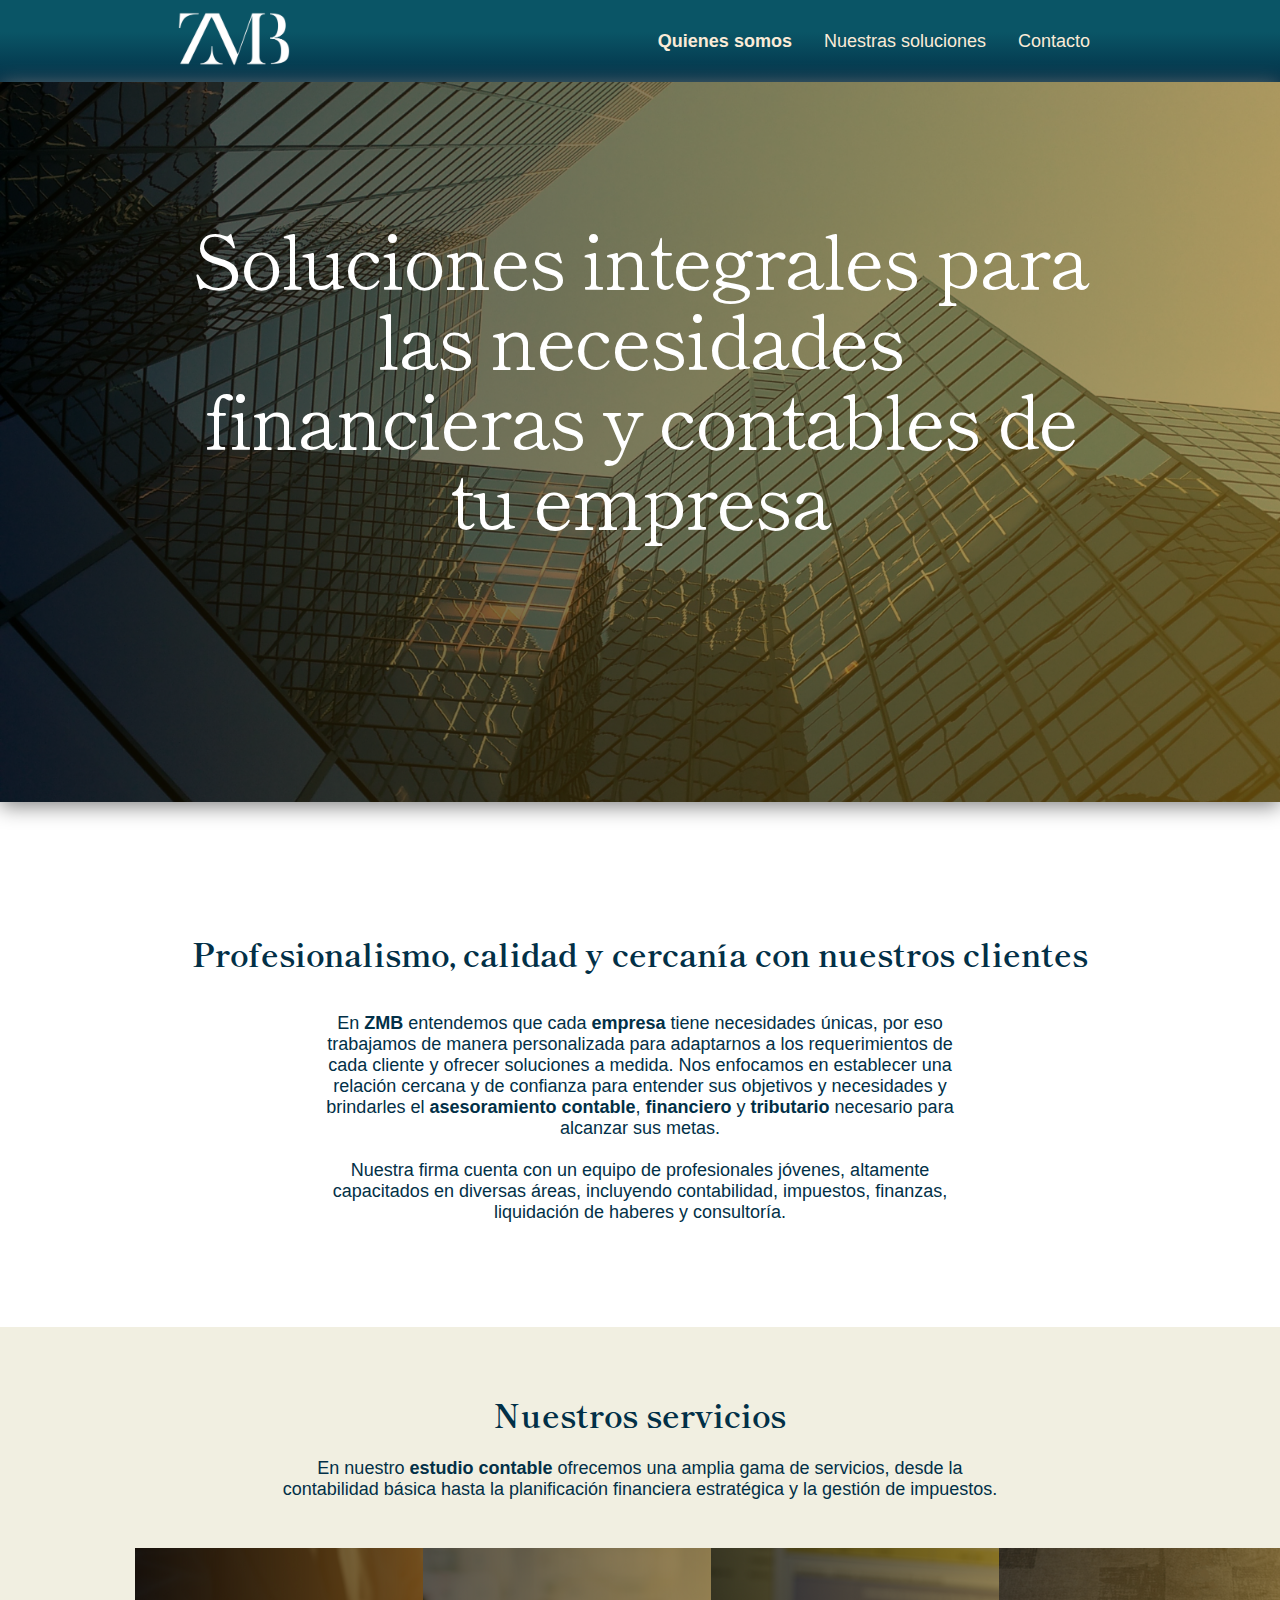
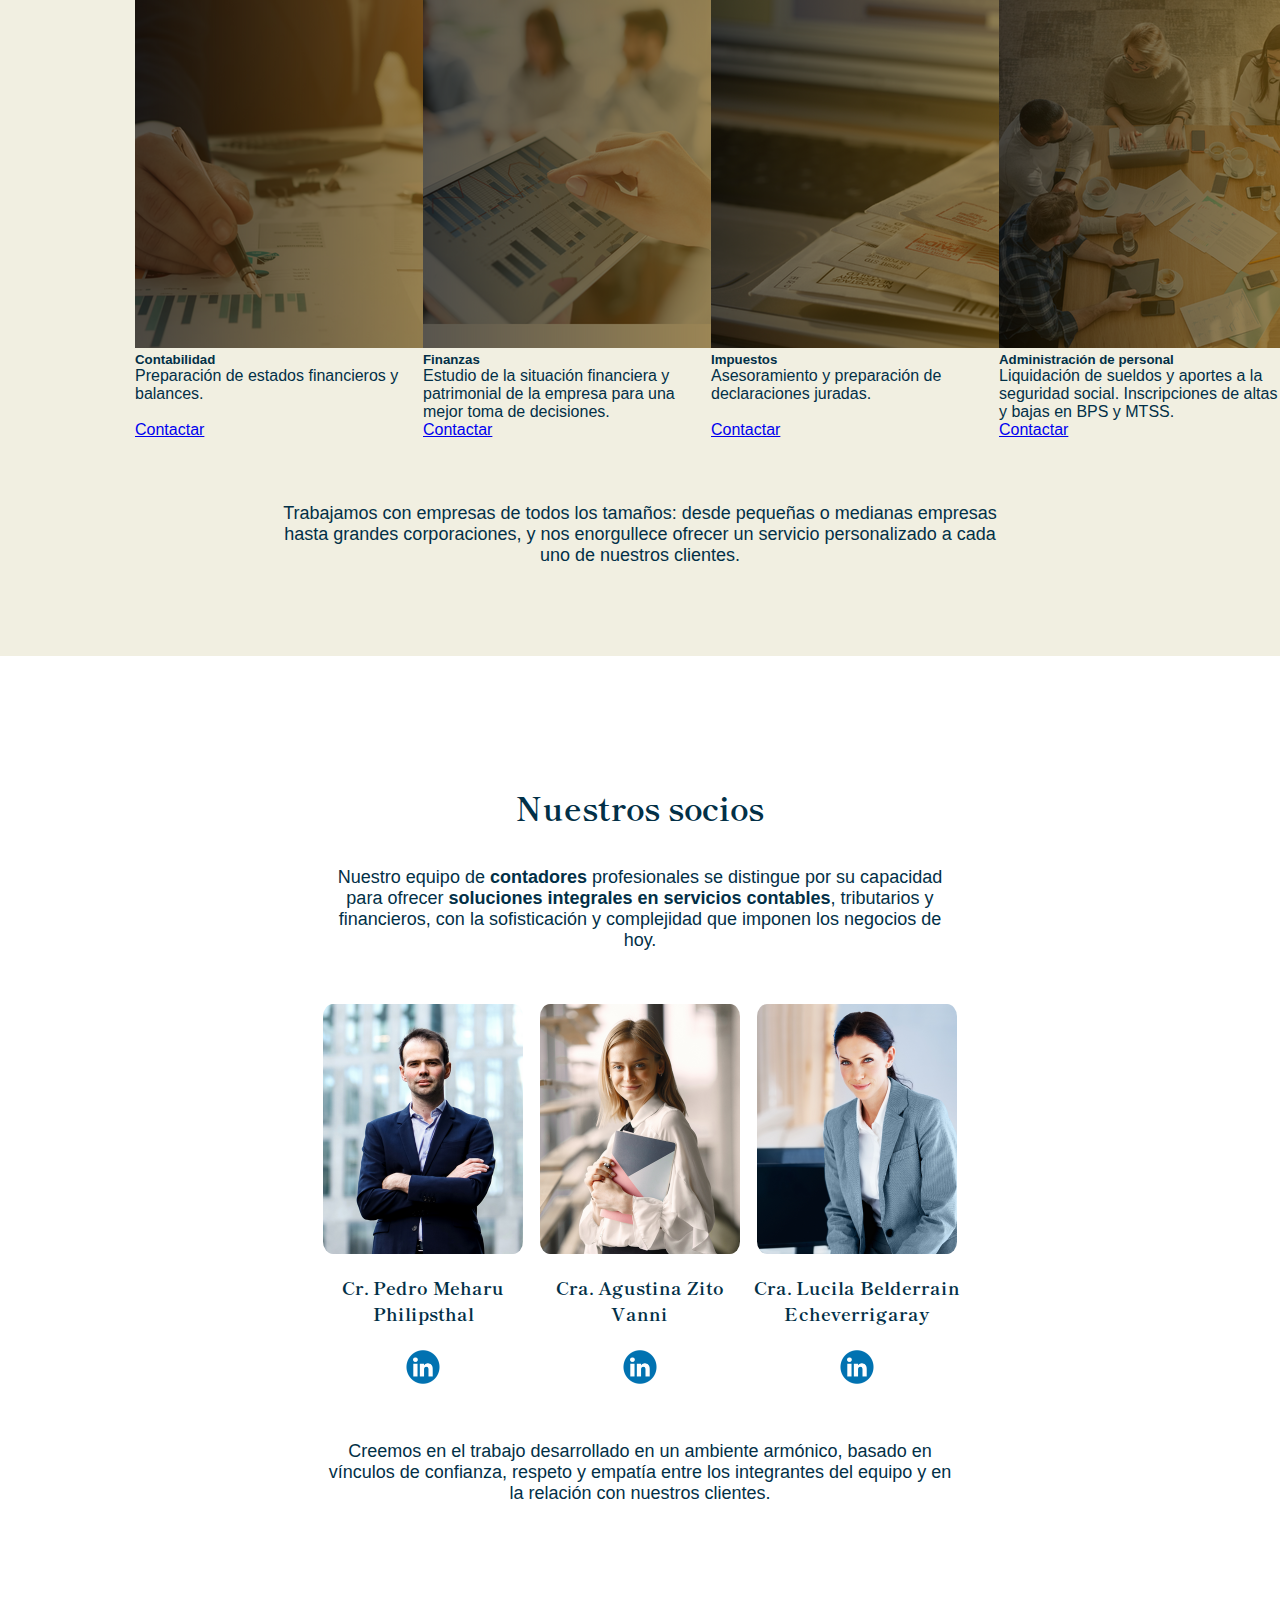
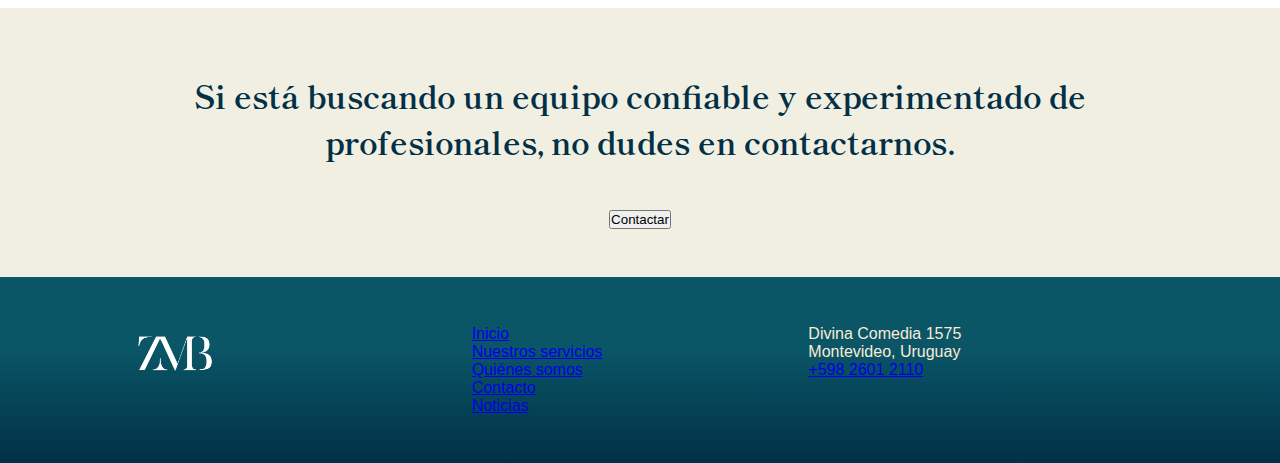
==== commit 75cd58c4: "Toda la web nueva" ====
--- a/index.html
+++ b/index.html
@@ -21,11 +21,9 @@
         </div>
         <nav>
             <ul>
-                <li><a href="./index.html" class="menu-destacado">Inicio</a></li>
-                <li><a href="./secciones/servicios.html">Servicios</a></li>
-                <li><a href="./secciones/quines-somos.html">Socios</a></li>
+                <li><a href="./index.html" class="menu-destacado">Quienes somos</a></li>
+                <li><a href="./secciones/servicios.html">Nuestras soluciones</a></li>
                 <li><a href="./secciones/contacto.html">Contacto</a></li>
-                <li><a href="./secciones/noticias.html">Noticias</a></li>
             </ul>
         </nav>
     </header>
@@ -34,16 +32,19 @@
         <!-- BANNER INICIAL -->
         <section class="banner-hero">
             <h1 >Soluciones integrales para las necesidades financieras y contables de tu empresa</h1>
-        </section>
-     
+            <!-- <div class="d-grid gap-2 col-6 mx-auto">
+                <button class="btn btn-outline-light" type="button">Button</button>
+            </div> -->
+        </section>
+         
         <!-- TEXTO DESCRIPTIVO -->
         <section class="texo-descripcion">
             <h2>
                 Profesionalismo, calidad y cercanía con nuestros clientes
             </h2>
             <p>
-                <br>En <strong>Estudio ZMB</strong> entendemos que cada <strong>empresa</strong> tiene necesidades únicas, por eso trabajamos de manera personalizada para adaptarnos a los requerimientos de cada cliente y ofrecer soluciones a medida. Nos enfocamos en establecer una relación cercana y de confianza para entender sus objetivos y necesidades y brindarles el <strong>asesoramiento contable</strong>, <strong>asesoramiento financiero</strong> y <strong>asesoramiento tributario</strong> necesario para alcanzar sus metas.
-                <br><br>Nuestra firma cuenta con un equipo de profesionales jóvenes, altamente capacitados en diversas áreas, incluyendo contabilidad, impuestos, finanzas, auditoría y consultoría.
+                <br>En <strong>ZMB</strong> entendemos que cada <strong>empresa</strong> tiene necesidades únicas, por eso trabajamos de manera personalizada para adaptarnos a los requerimientos de cada cliente y ofrecer soluciones a medida. Nos enfocamos en establecer una relación cercana y de confianza para entender sus objetivos y necesidades y brindarles el <strong>asesoramiento contable</strong>, <strong>financiero</strong> y <strong>tributario</strong> necesario para alcanzar sus metas.
+                <br><br>Nuestra firma cuenta con un equipo de profesionales jóvenes, altamente capacitados en diversas áreas, incluyendo contabilidad, impuestos, finanzas, liquidación de haberes y consultoría.
 
             </p>
         </section>
@@ -51,50 +52,171 @@
         <!-- SERVICIOS -->
         <section class="subtitulo-color">
             <h2>Nuestros servicios</h2>
-            <p> <br><br>En nuestro <strong>estudio contable</strong> ofrecemos una amplia gama de servicios, desde la contabilidad básica hasta la planificación financiera estratégica y la gestión de impuestos. 
-                <br><br>Trabajamos con empresas de todos los tamaños: desde pequeñas o medianas empresas hasta grandes corporaciones, y nos enorgullece ofrecer un servicio personalizado a cada uno de nuestros clientes.
+            <p> <br>En nuestro <strong>estudio contable</strong> ofrecemos una amplia gama de servicios, desde la contabilidad básica hasta la planificación financiera estratégica y la gestión de impuestos. 
                 </p>
         </section>
-        <section class="servicios-grid">
-            <article class="servicio">
-                <img src="./recursos/imagenes/Servicios9.png" alt="Contabilidad">
+
+          <section class="servicios-grid">
+            <article class="card" style="width: 18rem;">
+                <img src="./recursos/imagenes/Servicios9.png" class="card-img-top" alt="Contabilidad">
+                <div class="card-body">
+                <h5 class="card-title">Contabilidad</h5>
+                <p class="card-text">Preparación de estados financieros y balances.<br><br></p>
+                <a href="./secciones/contacto.html" class="btn btn-outline-primary">Contactar</a>
+                </div>
+            </article>
+
+            <article class="card" style="width: 18rem;">
+                <img src="./recursos/imagenes/Servicios3.png" class="card-img-top" alt="Finanzas">
+                <div class="card-body">
+                <h5 class="card-title">Finanzas</h5>
+                <p class="card-text">Estudio de la situación financiera y patrimonial de la empresa para una mejor toma de decisiones.</p>
+                <a href="./secciones/contacto.html" class="btn btn-outline-primary">Contactar</a>
+                </div>
+            </article>
+
+
+            <article class="card" style="width: 18rem;">
+                <img src="./recursos/imagenes/Servicios7.png" class="card-img-top" alt="Impuestos">
+                <div class="card-body">
+                <h5 class="card-title">Impuestos</h5>
+                <p class="card-text">Asesoramiento y preparación de declaraciones juradas.<br><br></p>
+                <a href="./secciones/contacto.html" class="btn btn-outline-primary">Contactar</a>
+                </div>
+            </article>
+
+            <article class="card" style="width: 18rem;">
+                <img src="./recursos/imagenes/Servicios12.png" class="card-img-top" alt="Administración de personal">
+                <div class="card-body">
+                <h5 class="card-title">Administración de personal</h5>
+                <p class="card-text">Liquidación de sueldos y aportes a la seguridad social. Inscripciones de altas y bajas en BPS y MTSS.</p>
+                <a href="./secciones/contacto.html" class="btn btn-outline-primary">Contactar</a>
+                </div>
+            </article>
+
+            
+        </section>
+        <section class="subtitulo-color">
+            <p>Trabajamos con empresas de todos los tamaños: desde pequeñas o medianas empresas hasta grandes corporaciones, y nos enorgullece ofrecer un servicio personalizado a cada uno de nuestros clientes. <br><br><br>
+                </p>
+        </section>
+
+
+
+        <!-- NUESTROS SOCIOS -->
+<!-- 
+        <section class="texo-descripcion">
+            <h2>
+                Nuestros socios
+            </h2>
+            <p>
+                Nuestros equipos de <strong>contadores</strong> profesionales se distinguen por su capacidad para ofrecer <strong>soluciones integrales en servicios contables</strong>, tributarios y financieros, con la sofisticación y complejidad que imponen los negocios de hoy.            </p>
+
+            <section class="equipo-flex">
+                <div class="equipo">
+                    <img src="../recursos/imagenes/Equipo-Pedro.png" alt="Cr. Pedro Meharu Philipsthal">
+                </div>
+                <nav>
+                    <ul>
+                        <li><h3>Cr. Pedro Meharu Philipsthal</h3></li>
+                        <li><a href="https://www.linkedin.com/in/pedromeharuphilipsthal/" target="_blank">
+                            <img src="../recursos/imagenes/LinkedIn-Symbole.png" alt="Logo LinkedIn" class="img-logo-linkedin"></a>
+                        </li>
+                        <li>Socio de Estudio ZMB, <strong>contador</strong> y especializa en el asesoramiento en materia regulatoria en diversos sectores de actividad (rural, forestal, farmacéutico y de las telecomunicaciones, entre otros), así como en procedimientos de contratación administrativa y en litigios de Derecho Público (recursos administrativos, acciones de amparo, de nulidad de actos administrativos, de inconstitucionalidad de actos legislativos y de responsabilidad del Estado).
+                            <br>Se desempeña también en el área de Asesoramiento Financiero, asesorando en procesos de fusión y adquisición de empresas y en la financiación de proyectos.
+                            </li>        
+                    </ul>
+                </nav>
+            </section>
+    
+            <section class="equipo-flex">    
+                <div class="equipo">
+                    <img src="../recursos/imagenes/Equipo-Agus.png" alt="Cra. Agustina Zito Vanni">
+                </div>
+                <nav>
+                    <ul>
+                        <li><h3>Cra. Agustina Zito Vanni</h3></li>
+                        <li><a href="https://www.linkedin.com/in/agustina-zito-a275b569/" target="_blank">
+                            <img src="../recursos/imagenes/LinkedIn-Symbole.png" alt="Logo LinkedIn" class="img-logo-linkedin"></a>
+                        </li>
+                        <li>Socia de Estudio ZMB.<strong>Contadora</strong>. Ha desarrollado una intensa práctica en la industria del e-commerce, rubro en el cual asesora regularmente a compañías de primera línea nacionales e internacionales, prestando asistencia legal en la estructuración de sus operaciones, así como asesoramiento en los aspectos comerciales y regulatorios de su actividad. <br>
+                            Tiene asimismo experiencia en el área de agronegocios, prestando asesoramiento a importantes fondos que operan tanto en la industria forestal como agrícola, en todas las etapas de su proceso, incluyendo la estructuración (adquisiciones y autorizaciones) y financiamiento de sus inversiones en Uruguay.
+                            </li>  
+                    </ul>
+                </nav>
+            </section>
+    
+            <section class="equipo-flex">    
+                <div class="equipo">
+                    <img src="../recursos/imagenes/Equipo-Luli.png" alt="Cra. Lucila Belderrain Echeverrigaray">
+                </div>
+                <nav>
+                    <ul>
+                        <li><h3>Cra. Lucila Belderrain Echeverrigaray</h3></li>
+                        <li><a href="https://www.linkedin.com/in/agustina-zito-a275b569/" target="_blank">
+                            <img src="../recursos/imagenes/LinkedIn-Symbole.png" alt="Logo LinkedIn" class="img-logo-linkedin"></a>
+                        </li>
+                        <li>Socia de Estudio ZMB. <strong>Contadora</strong>. Actualmente se desempeña en las áreas de Contabilidad Societaria y Tributario enfocadas al mercado internacional. Dentro de sus prácticas habituales se destacan la asistencia a empresas y clientes, con operaciones en diversas jurisdicciones, en el diseño de estructuras fiscalmente eficientes. <br>Asesora en la localización y relocalización de operaciones administrativas comerciales y de servicios a fin de optimizar la gestión competitiva de la empresa. Además brinda sus servicios legales en asuntos relacionados con las Franquicias Fiscales Preferenciales como ser Zonas Francas, Puerto Libre y Admisión Temporaria de Mercadería. <br><br></li>
+                        
+                    </ul>
+                </nav>
+            </section>
+
+
+            <p>
+                Creemos en el trabajo desarrollado en un ambiente armónico, basado en vínculos de confianza, respeto y empatía entre los integrantes del equipo y en la relación con nuestros clientes.            </p>
+        </section>
+
+        <!-- NUESTROS SOCIOS -->
+
+        <section class="texo-descripcion">
+            <h2>
+                Nuestros socios
+            </h2>
+            <p>
+                <br>Nuestro equipo de <strong>contadores</strong> profesionales se distingue por su capacidad para ofrecer <strong>soluciones integrales en servicios contables</strong>, tributarios y financieros, con la sofisticación y complejidad que imponen los negocios de hoy.<br><br>
+            </p>
+
+
+        <section class="equipo-grid">
+
+            <article class="equipo">
+                <img src="../recursos/imagenes/Equipo-Pedro.png" alt="Cr. Pedro Meharu Philipsthal">
+                <h3>Cr. Pedro Meharu Philipsthal</h3>
+                <div >
+                    <a href="https://www.linkedin.com/in/pedromeharuphilipsthal/" target="_blank">
+                    <img id="linkedin" src="../recursos/imagenes/LinkedIn-Symbole.png" alt="Logo LinkedIn" ></a>
+                </div>
+            </article>
+
+            <article class="equipo">
+                <img src="../recursos/imagenes/Equipo-Agus.png" alt="Cra. Agustina Zito Vanni">
+                <h3>Cra. Agustina Zito Vanni</h3>
                 <div>
-                    <h4>Contabilidad</h4>
-                    <p>Registros contables, conciliaciones bancarias, preparación de estados financieros y balances, entre otros.</p>
-                </div>
-            </article>
-            <article class="servicio">
-                <img src="./recursos/imagenes/Servicios3.png" alt="Finanzas">
+                    <a href="https://www.linkedin.com/in/pedromeharuphilipsthal/" target="_blank">
+                    <img id="linkedin" src="../recursos/imagenes/LinkedIn-Symbole.png" alt="Logo LinkedIn"></a>
+                </div>
+              </article>
+
+            <article class="equipo">
+                <img src="../recursos/imagenes/Equipo-Luli.png" alt="Cra. Lucila Belderrain Echeverrigaray">
+                <h3>Cra. Lucila Belderrain Echeverrigaray</h3>
                 <div>
-                    <h4>Finanzas</h4>
-                    <p>Estudio de la situación financiera y patrimonial de la empresa para una mejor toma de decisiones que apueste por el futuro.</p>
-                </div>
-            </article>
-            <article class="servicio">
-                <img src="./recursos/imagenes/Servicios7.png" alt="Impuestos">
-                <div>
-                    <h4>Impuestos</h4>
-                    <p>Asesoramiento y preparación de declaraciones de impuestos: a la renta, al valor agregado, a las ganancias, entre otros.</p>
-                </div>
-            </article>
-            <article class="servicio">
-                <img src="./recursos/imagenes/Servicios12.png" alt="Gestión de nóminas">
-                <div>
-                    <h4>Gestión de nóminas</h4>
-                    <p>Administración y procesamiento de pagos de salarios, contribuciones sociales, impuestos y deducciones relacionadas.</p>
-                </div>
-            </article>
-        </section>
-
-        <section>
-            <div class="button">
-                <a href="./secciones/servicios.html">
-                    <button class="button-text" >Conoce todos nuestros servicios</button>
-                </a>
-            </div>
-        </section>
-
-        <!-- CLIENTES -->
+                    <a href="https://www.linkedin.com/in/agustina-zito-a275b569/" target="_blank">
+                    <img id="linkedin" src="../recursos/imagenes/LinkedIn-Symbole.png" alt="Logo LinkedIn"></a>
+                </div>
+            </article>
+        
+        </section>
+
+
+
+            <p>
+                <br>Creemos en el trabajo desarrollado en un ambiente armónico, basado en vínculos de confianza, respeto y empatía entre los integrantes del equipo y en la relación con nuestros clientes.            </p>
+        </section>
+
+
+<!-- 
         <section class="subtitulo">
             <h2>Algunos de nuestros clientes</h2>
         </section>
@@ -111,7 +233,7 @@
             <img src="./recursos/logos clientes/logo-cliente-10.png" alt="Cliente10">
             <img src="./recursos/logos clientes/logo-cliente-11.png" alt="Cliente11">
             <img src="./recursos/logos clientes/logo-cliente-12.png" alt="Cliente12">
-        </section>
+        </section> -->
 
     <!-- CTA -->
     <section class="subtitulo-color">
@@ -120,7 +242,7 @@
         </h2>
         <div>
             <a href="./secciones/contacto.html">
-                <button class="button-text" >Contactar</button>
+                <button type="button" class="btn btn-outline-primary">Contactar</button>
             </a>
         </div>
 
@@ -164,9 +286,6 @@
                 <li>
                     <a href="tel: +598 2601 2110">+598 2601 2110</a>
                 </li>
-                <li>
-                    <a href="mailto: hola@zmb.com.uy">hola@zmb.com.uy</a>
-                </li>
             </ul>
         </nav>
     </footer>
--- a/css/style.css
+++ b/css/style.css
@@ -1,138 +1,25 @@
 @charset "UTF-8";
+/* DESCRIPCIÓN */
 @import url("https://fonts.googleapis.com/css2?family=Montserrat:wght@300;400;600&display=swap");
-/*font-family: 'Montserrat', sans-serif;*/
-* {
-  margin: 0;
-  padding: 0;
-  font-family: 'Montserrat', sans-serif;
-  box-sizing: border-box; }
-
-/* BANNER INICIAL*/
-.banner-hero {
-  background-image: url("../recursos/img-banners/ZMB_banner-home.png");
-  height: 40vh;
-  background-size: cover;
-  box-shadow: 0px 4px 20px gray; }
-
-.banner-hero-extend, .banner-hero, .banner-hero-servicios, .banner-hero-quienesomos, .banner-hero-contacto, .banner-hero-noticia {
-  text-align: left;
-  color: antiquewhite;
-  padding: 2rem;
-  padding-right: 15vw;
-  position: relative;
-  top: 50%; }
-
-.banner-hero-servicios {
-  background-image: url("../recursos/img-banners/ZMB_banner-servicios.png");
-  height: 40vh;
-  background-size: cover;
-  box-shadow: 0px 4px 20px gray; }
-
-.banner-hero-quienesomos {
-  background-image: url("../recursos/img-banners/ZMB_banner-quienes-somos.png");
-  height: 40vh;
-  background-size: cover;
-  box-shadow: 0px 4px 20px gray; }
-
-.banner-hero-contacto {
-  background-image: url("../recursos/img-banners/ZMB_banner-contacto.png");
-  height: 40vh;
-  background-size: cover;
-  box-shadow: 0px 4px 20px gray; }
-
-.banner-hero-noticia {
-  background-image: url("../recursos/img-banners/ZMB_banner-noticias.png");
-  height: 40vh;
-  background-size: cover;
-  box-shadow: 0px 4px 20px gray; }
-
-@media (min-width: 768px) {
-  .banner-hero-768px, .banner-hero, .banner-hero-servicios, .banner-hero-quienesomos, .banner-hero-contacto, .banner-hero-noticia {
-    height: 70vh;
-    padding: 20vh;
-    padding-right: 30%;
-    font-size: 180%; } }
-
-/* FOOTER */
-.footer {
-  display: grid;
-  grid-template-columns: repeat(3, 1fr);
-  background: linear-gradient(0deg, #023047 0%, #0a5566 61%);
-  padding: 3rem; }
-
-.footer-text {
-  color: antiquewhite;
-  font-size: 11px;
-  text-decoration: none;
-  list-style: none; }
-
-.logo-footer img {
-  width: 50px;
-  margin-bottom: 0.5rem;
-  margin-top: 0.5rem; }
-
-@media (min-width: 768px) {
-  .footer {
-    padding-left: 15vh;
-    padding-right: 15vh; }
-  .footer-text {
-    font-size: 16px; }
-  .logo-footer img {
-    width: 80px; } }
-
-/* MENÚ */
-.header-flex {
-  background: linear-gradient(0deg, #023047 0%, #0a5566 61%);
-  box-shadow: 0px 4px 20px gray;
-  display: flex;
-  flex-direction: column;
-  align-items: center; }
-
-.logo img {
-  width: 120px;
-  margin-bottom: 0.5rem;
-  margin-top: 0.5rem; }
-
-.header-flex ul {
-  display: flex;
-  list-style: none;
-  align-items: center;
-  padding-left: 0rem; }
-
-.header-flex li {
-  margin: 0.5rem;
-  font-size: 12px; }
-
-.header-flex a {
-  color: antiquewhite;
-  text-decoration: none; }
-
-.menu-destacado {
-  font-weight: bold; }
-
-@media (min-width: 768px) {
-  .header-flex {
-    flex-direction: row;
-    justify-content: space-around; }
-  .header-flex li {
-    margin: 1rem;
-    font-size: 18px; }
-  .header-flex ul {
-    margin-bottom: 0rem; } }
-
-/* DESCRIPCIÓN */
+@import url("https://fonts.googleapis.com/css2?family=Shippori+Mincho+B1&display=swap");
 .texo-descripcion {
   text-align: center;
   padding: 2rem;
   padding-top: 3rem;
-  padding-bottom: 2rem; }
+  padding-bottom: 2rem;
+  color: #023047; }
 
 .texo-descripcion h2 {
-  font-size: 22px; }
+  font-size: xx-large;
+  font-family: 'Shippori Mincho B1', serif;
+  color: #023047; }
 
 .texo-descripcion p {
-  margin-top: 0.5rem;
-  font-size: 13px; }
+  font-size: 13px;
+  margin-bottom: 2rem;
+  margin: 0.5rem;
+  color: #023047;
+  font-family: Generalsans, sans-serif; }
 
 /* SERVICIOS */
 .servicio {
@@ -149,7 +36,8 @@
   border-style: solid; }
 
 .servicio h2 {
-  font-size: 22px; }
+  font-size: xx-large;
+  font-family: 'Shippori Mincho B1', serif; }
 
 .servicio p {
   font-size: 13px;
@@ -157,29 +45,30 @@
   margin: 0.5rem; }
 
 .subtitulo-color {
-  background-color: #3d3f40;
-  color: antiquewhite;
+  background-color: #f1efe1;
+  color: #023047;
   text-align: center;
   padding: 3rem; }
 
 .subtitulo-color h2 {
-  font-size: 22px; }
+  font-size: xx-large;
+  font-family: 'Shippori Mincho B1', serif;
+  color: #023047; }
 
 .subtitulo-color p {
-  font-size: 13px; }
+  font-size: 13px;
+  color: #023047; }
 
 /* GRILLA DE SERVICIOS - HOME */
 .servicios-grid {
   display: grid;
   grid-template-columns: repeat(2, 1fr);
-  background-color: #3d3f40;
-  color: antiquewhite;
-  padding-bottom: 1rem;
-  vertical-align: center;
-  border-color: #3d3f40; }
+  background-color: #f1efe1;
+  border-color: #f1efe1;
+  color: #023047; }
 
 .button {
-  background-color: #3d3f40;
+  background-color: #f1efe1;
   padding-bottom: 6rem;
   padding-top: 2rem; }
 
@@ -239,7 +128,8 @@
   .texo-descripcion {
     padding-top: 8rem;
     padding-bottom: 6rem;
-    padding: 6rem; }
+    padding-left: 20vh;
+    padding-right: 20vh; }
   .texo-descripcion p {
     margin-top: 1rem;
     padding-left: 15vh;
@@ -252,10 +142,10 @@
     margin-bottom: 2rem; }
   .servicio p {
     font-size: large;
-    margin-bottom: 1rem; }
+    margin-bottom: 0rem; }
   .servicios-grid {
     grid-template-columns: repeat(4, 1fr);
-    padding-bottom: 2rem;
+    padding-bottom: 0rem;
     padding-left: 15vh;
     padding-right: 15vh; }
   .button-text {
@@ -263,11 +153,11 @@
     margin-right: 40%; }
   .subtitulo {
     padding-top: 8rem;
-    padding-bottom: 3rem; }
+    padding-bottom: 2rem; }
   .subtitulo-color {
-    padding-top: 6rem;
-    padding-left: 6rem;
-    padding-right: 6rem; }
+    padding-top: 4rem;
+    padding-left: 20vh;
+    padding-right: 20vh; }
   .subtitulo-color p {
     font-size: large;
     padding-left: 6rem;
@@ -281,93 +171,216 @@
     width: 8vw;
     margin-bottom: 1.5rem; } }
 
+/*font-family: 'Montserrat', sans-serif;*/
+/*font-family: 'Shippori Mincho B1', serif;*/
+* {
+  margin: 0;
+  padding: 0;
+  font-family: Generalsans, sans-serif;
+  box-sizing: border-box; }
+
+/* BANNER INICIAL*/
+.banner-hero-extend, .banner-hero, .banner-hero-servicios, .banner-hero-contacto {
+  text-align: center;
+  color: antiquewhite;
+  padding: 3rem;
+  padding-left: 10%;
+  padding-right: 10%;
+  position: relative; }
+
+.banner-hero {
+  background-image: url("../recursos/img-banners/ZMB_banner-home.png");
+  height: 40vh;
+  background-size: cover;
+  box-shadow: 0px 4px 20px gray; }
+
+.banner-hero h1 {
+  font-family: 'Shippori Mincho B1', serif;
+  color: #fff;
+  font-size: xx-large;
+  font-weight: 300;
+  text-align: center;
+  letter-spacing: -2px; }
+
+.banner-hero-servicios {
+  background-image: url("../recursos/img-banners/ZMB_banner-servicios.png");
+  height: 40vh;
+  background-size: cover;
+  box-shadow: 0px 4px 20px gray; }
+
+.banner-hero-servicios h1 {
+  font-family: 'Shippori Mincho B1', serif;
+  color: #fff;
+  font-size: xx-large;
+  font-weight: 300;
+  text-align: center;
+  letter-spacing: -2px; }
+
+.banner-hero-contacto {
+  background-image: url("../recursos/img-banners/ZMB_banner-contacto.png");
+  height: 40vh;
+  background-size: cover;
+  box-shadow: 0px 4px 20px gray; }
+
+.banner-hero-contacto h1 {
+  font-family: 'Shippori Mincho B1', serif;
+  color: #fff;
+  font-size: xx-large;
+  font-weight: 300;
+  text-align: center;
+  letter-spacing: -2px; }
+
+.banner-hero-contacto h3 {
+  text-align: center;
+  font-size: large;
+  padding: 1rem; }
+
+@media (min-width: 768px) {
+  .banner-hero-768px, .banner-hero, .banner-hero-servicios {
+    height: 80vh;
+    padding: 15vh;
+    padding-right: 15%;
+    padding-left: 15%;
+    font-size: 180%; }
+  .banner-hero-contacto {
+    height: 50vh;
+    padding: 10vh;
+    padding-right: 15%;
+    padding-left: 15%;
+    font-size: 180%; }
+  .banner-hero h1 {
+    font-size: 75px;
+    line-height: 80px;
+    font-weight: 300; }
+  .banner-hero-servicios h1 {
+    font-size: 70px;
+    line-height: 80px;
+    font-weight: 300; }
+  .banner-hero-contacto h1 {
+    font-size: 70px;
+    line-height: 80px;
+    font-weight: 300; }
+  .banner-hero-contacto h3 {
+    text-align: center;
+    font-size: xx-large;
+    padding: 3rem; } }
+
+/* FOOTER */
+.footer {
+  display: grid;
+  grid-template-columns: repeat(3, 1fr);
+  background: linear-gradient(0deg, #023047 0%, #0a5566 61%);
+  padding: 3rem; }
+
+.footer-text {
+  color: antiquewhite;
+  font-size: 11px;
+  text-decoration: none;
+  list-style: none; }
+
+.logo-footer img {
+  width: 50px;
+  margin-bottom: 0.5rem;
+  margin-top: 0.5rem; }
+
+@media (min-width: 768px) {
+  .footer {
+    padding-left: 15vh;
+    padding-right: 15vh; }
+  .footer-text {
+    font-size: 16px; }
+  .logo-footer img {
+    width: 80px; } }
+
+/* MENÚ */
+.header-flex {
+  background: linear-gradient(0deg, #023047 0%, #0a5566 61%);
+  box-shadow: 0px 4px 20px gray;
+  display: flex;
+  flex-direction: column;
+  align-items: center; }
+
+.logo img {
+  width: 120px;
+  margin-bottom: 0.5rem;
+  margin-top: 0.5rem; }
+
+.header-flex ul {
+  display: flex;
+  list-style: none;
+  align-items: center;
+  padding-left: 0rem; }
+
+.header-flex li {
+  margin: 0.5rem;
+  font-size: 12px; }
+
+.header-flex a {
+  color: antiquewhite;
+  text-decoration: none; }
+
+.menu-destacado {
+  font-weight: bold; }
+
+@media (min-width: 768px) {
+  .header-flex {
+    flex-direction: row;
+    justify-content: space-around; }
+  .header-flex li {
+    margin: 1rem;
+    font-size: 18px; }
+  .header-flex ul {
+    margin-bottom: 0rem; } }
+
 /* CONTACTO */
 .contacto-flex {
   display: flex;
   flex-direction: column;
-  justify-content: space-around;
-  padding-left: 3vh;
-  padding-right: 3vh;
-  margin-top: 2rem;
-  margin-bottom: 2rem; }
+  margin-top: 3rem; }
 
 .contacto {
   list-style: none;
   text-decoration: none;
   font-weight: normal;
-  font-size: medium; }
-
-/* MAPA */
+  font-size: large; }
+
+.contacto h3 {
+  font-family: 'Shippori Mincho B1', serif; }
+
+.contacto h2 {
+  font-family: 'Shippori Mincho B1', serif;
+  font-size: xx-large;
+  font-weight: 300;
+  text-align: center;
+  margin: 4rem; }
+
 .contacto-mapa {
-  width: 98%;
-  align-items: center; }
-
-/* FORMULARIO */
-.formulario {
-  padding-left: 5vh;
-  padding-right: 5vh;
-  vertical-align: center;
-  padding-bottom: 3rem;
-  padding-top: 3rem;
-  background-color: #3d3f40;
-  color: antiquewhite;
-  text-decoration: none; }
-
-.formulario input {
-  font-size: medium;
-  width: 80%;
-  padding: 3px 10px;
-  border: 1px solid #f6f6f6;
-  border-radius: 3px;
-  background-color: #f6f6f6;
-  margin: 5px 0;
-  display: inline-block; }
-
-#botonform {
-  width: 30%; }
-
-.formulario h2 {
-  text-align: left; }
-
-.legal {
-  font-size: 12px; }
+  width: 98%; }
+
+.contacto-foto {
+  width: 90%; }
 
 @media (min-width: 768px) {
   .contacto-flex {
     display: flex;
     flex-direction: row;
     justify-content: space-around;
-    padding-left: 20vh;
-    padding-right: 20vh;
-    margin-bottom: 4rem; }
-  .formulario {
-    padding-left: 40vh;
-    padding-right: 20vh;
-    vertical-align: center;
-    padding-bottom: 4rem;
-    padding-top: 4rem; }
+    padding-left: 30vh;
+    padding-right: 30vh;
+    margin-top: 5rem; }
   .contacto-mapa {
-    width: 130%; }
-  .formulario input {
-    font-size: medium;
-    width: 50%;
-    padding: 3px 10px;
-    border: 1px solid #f6f6f6;
-    border-radius: 3px;
-    background-color: #f6f6f6;
-    margin: 8px 0;
-    display: inline-block; } }
+    width: 150%; }
+  .contacto h2 {
+    font-size: 240%;
+    margin: 5rem;
+    padding-left: 15%;
+    padding-right: 15%; } }
 
 /* EQUIPO */
 .equipo-flex {
   display: flex;
   flex-direction: row;
   margin: 0.5rem; }
-
-.equipo img {
-  width: 200px;
-  margin: 0.5rem;
-  margin-top: 1.5rem; }
 
 .equipo-flex ul {
   display: flex;
@@ -377,9 +390,6 @@
 
 .equipo-flex li {
   margin: 0.5rem; }
-
-.img-logo-linkedin {
-  width: 50px; }
 
 /* GRILLA DE EQUIPO */
 .equipo-grid {
@@ -388,19 +398,39 @@
   padding-bottom: 1rem;
   vertical-align: center; }
 
-@media (max-width: 850px) {
-  .equipo-flex {
-    display: flex;
-    flex-direction: column;
-    align-items: center;
-    text-align: center;
-    padding-left: 3vh;
-    padding-right: 3vh; } }
-
-@media (min-width: 851px) {
+.equipo-grid {
+  display: grid;
+  grid-template-columns: repeat(3, 1fr);
+  color: #023047; }
+
+.equipo-grid h3 {
+  font-size: large;
+  font-family: 'Shippori Mincho B1', serif;
+  color: #023047; }
+
+.equipo img {
+  width: 200px;
+  margin: 0.5rem;
+  margin-top: 1.5rem;
+  margin-bottom: 1rem;
+  border-radius: 5%;
+  border-color: #023047; }
+
+#linkedin {
+  width: 60px; }
+
+#linkedin:hover {
+  transform: scale(1.3, 1.3); }
+
+@media (min-width: 768px) {
   .equipo-flex {
     padding-left: 20vh;
-    padding-right: 20vh; } }
+    padding-right: 20vh; }
+  .equipo-grid {
+    grid-template-columns: repeat(3, 1fr);
+    padding-bottom: 0rem;
+    padding-left: 15vh;
+    padding-right: 15vh; } }
 
 .noticia-flex {
   display: flex;
